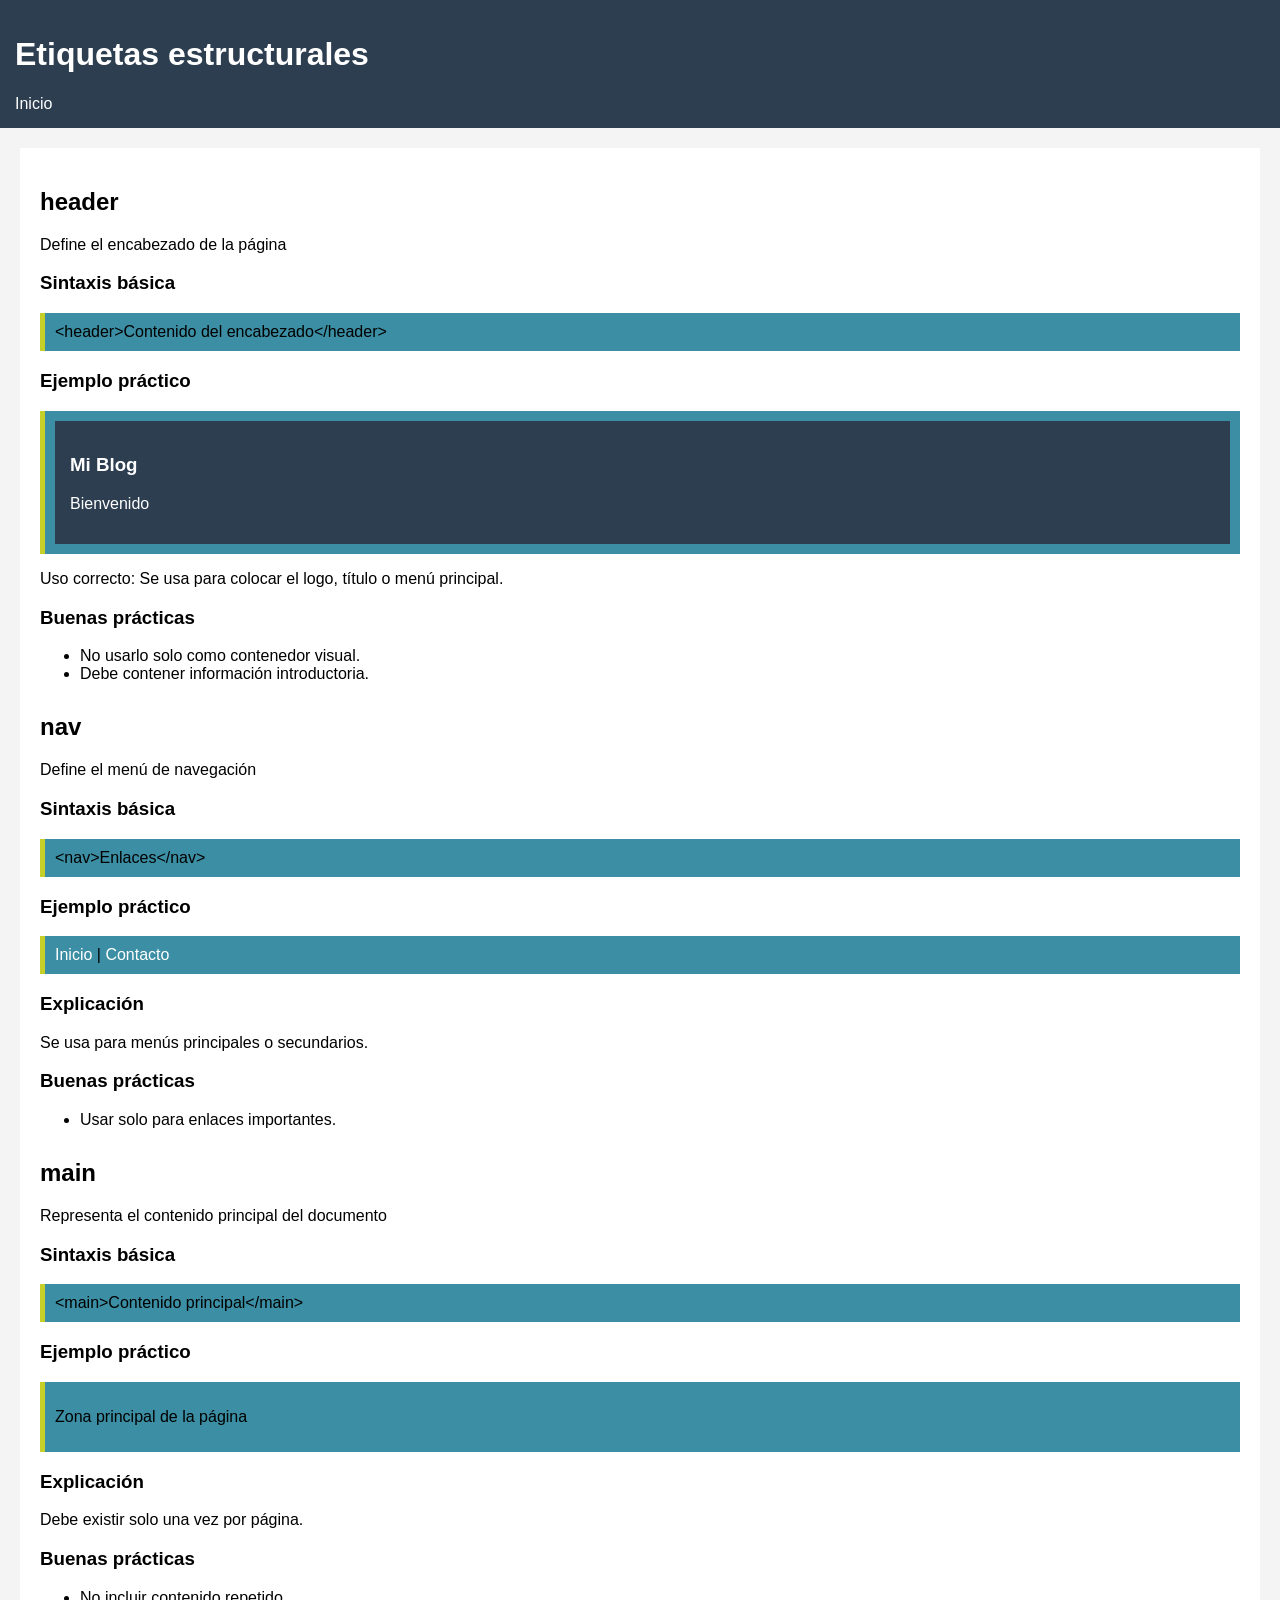
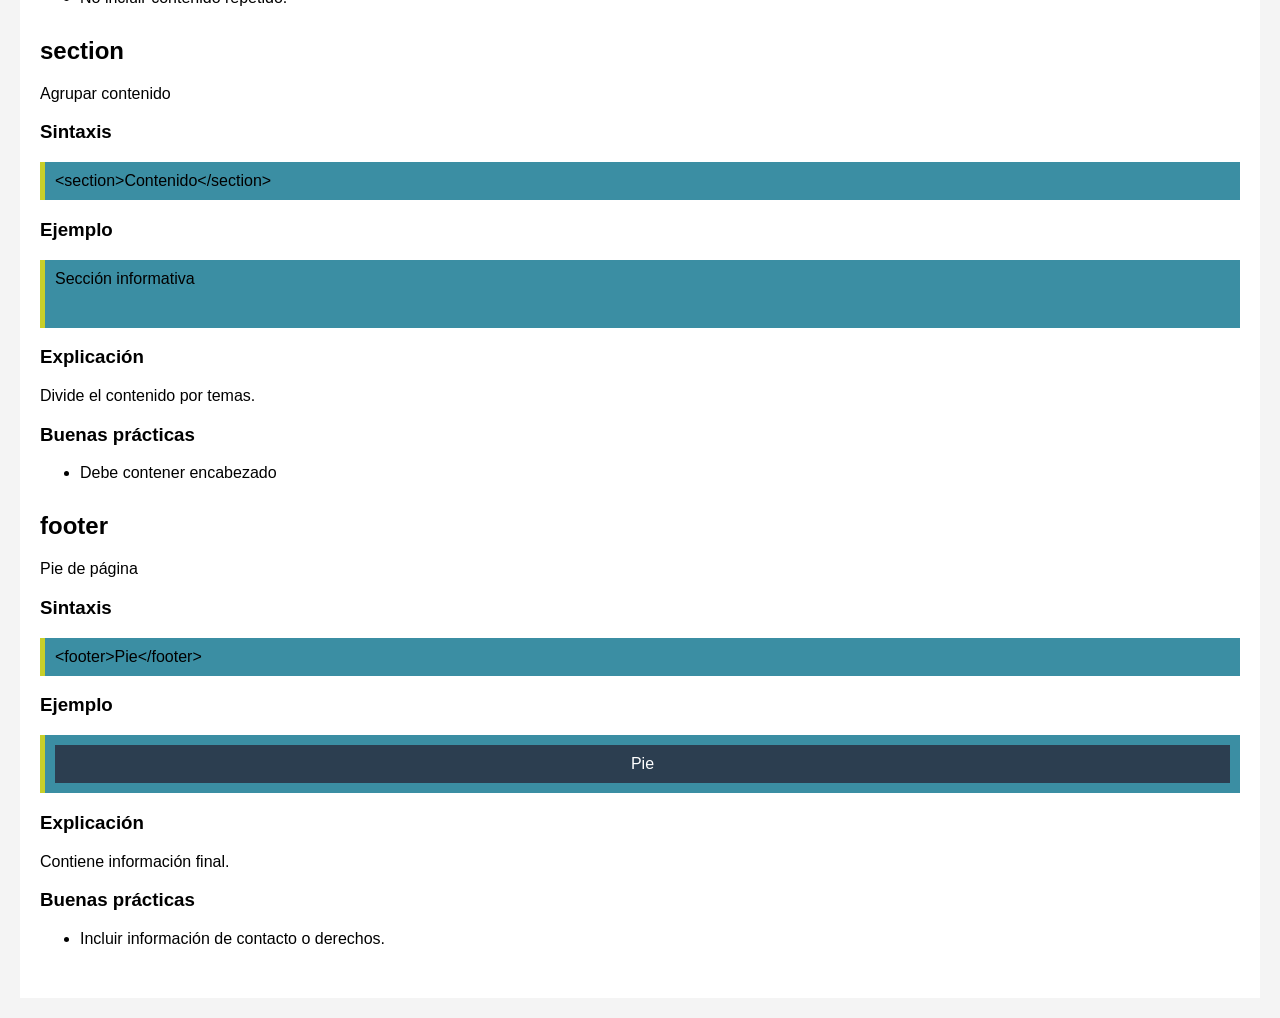
==== categorias/estructurales.html @ aba1b982 "New update" ====
<!DOCTYPE html>
<html lang="es">
<head>
<meta charset="UTF-8">
<title>Estructurales</title>
<link rel="stylesheet" href="../css/estilos.css">
</head>
<body>

<header>
<h1>Etiquetas estructurales</h1>

<nav>
<a href="../index.html">Inicio</a>
</header>

<main>

<section>

<h2>header</h2>

<p>Define el encabezado de la página</p>

<h3>Sintaxis básica</h3>
<div class="ejemplo">
&lt;header&gt;Contenido del encabezado&lt;/header&gt;
</div>

<h3>Ejemplo práctico</h3>
<div class="ejemplo">
<header>
<h3>Mi Blog</h3>

<p>Bienvenido</p>
</header>
</div>

<p>Uso correcto: Se usa para colocar el logo, título o menú principal.</p>

<h3>Buenas prácticas</h3>
<ul>
<li>No usarlo solo como contenedor visual.</li>
<li>Debe contener información introductoria.</li>
</ul>

</section>

<section>

<h2>nav</h2>

<p>Define el menú de navegación</p>

<h3>Sintaxis básica</h3>
<div class="ejemplo">
&lt;nav&gt;Enlaces&lt;/nav&gt;
</div>

<h3>Ejemplo práctico</h3>
<div class="ejemplo">

<nav>
<a href="#">Inicio</a> |
<a href="#">Contacto</a>
</nav>
</div>

<h3>Explicación</h3>
<p>Se usa para menús principales o secundarios.</p>

<h3>Buenas prácticas</h3>
<ul>
<li>Usar solo para enlaces importantes.</li>
</ul>

</section>

<section>

<h2>main</h2>

<p>Representa el contenido principal del documento</p>

<h3>Sintaxis básica</h3>
<div class="ejemplo">
&lt;main&gt;Contenido principal&lt;/main&gt;
</div>

<h3>Ejemplo práctico</h3>
<div class="ejemplo">
<p>Zona principal de la página</p>
</div>

<h3>Explicación</h3>
<p>Debe existir solo una vez por página.</p>

<h3>Buenas prácticas</h3>
<ul>
<li>No incluir contenido repetido.</li>
</ul>

</section>

<section>

<h2>section</h2>

<p>Agrupar contenido</p>

<h3>Sintaxis</h3>
<div class="ejemplo">
&lt;section&gt;Contenido&lt;/section&gt;
</div>

<h3>Ejemplo</h3>
<div class="ejemplo">
<section>Sección informativa</section>
</div>

<h3>Explicación</h3>
<p>Divide el contenido por temas.</p>

<h3>Buenas prácticas</h3>
<ul>
<li>Debe contener encabezado</li>
</ul>

</section>

<section>

<h2>footer</h2>

<p>Pie de página</p>

<h3>Sintaxis</h3>
<div class="ejemplo">
&lt;footer&gt;Pie&lt;/footer&gt;
</div>

<h3>Ejemplo</h3>
<div class="ejemplo">
<footer>Pie</footer>
</div>

<h3>Explicación</h3>
<p>Contiene información final.</p>

<h3>Buenas prácticas</h3>
<ul>
<li>Incluir información de contacto o derechos.</li>
</ul>

</section>

</main>
</body>
</html>
---- css/estilos.css ----
body {
    font-family: Arial;
    margin: 0;
    background-color: #f4f4f4;
}

header {
    background-color: #2c3e50;
    color: white;
    padding: 15px;
}

nav ul {
    list-style: none;
    padding: 0;
}

nav ul li {
    display: inline;
    margin-right: 15px;
}

nav a {
    color: white;
    text-decoration: none;
}

main {
    padding: 20px;
    background-color: white;
    margin: 20px;
}

section {
    margin-bottom: 30px;
}

.ejemplo {
    background-color: #3b8ea3;
    padding: 10px;
    border-left: 5px solid #c7cf29;
}

footer {
    background-color: #2c3e50;
    color: white;
    text-align: center;
    padding: 10px;
}
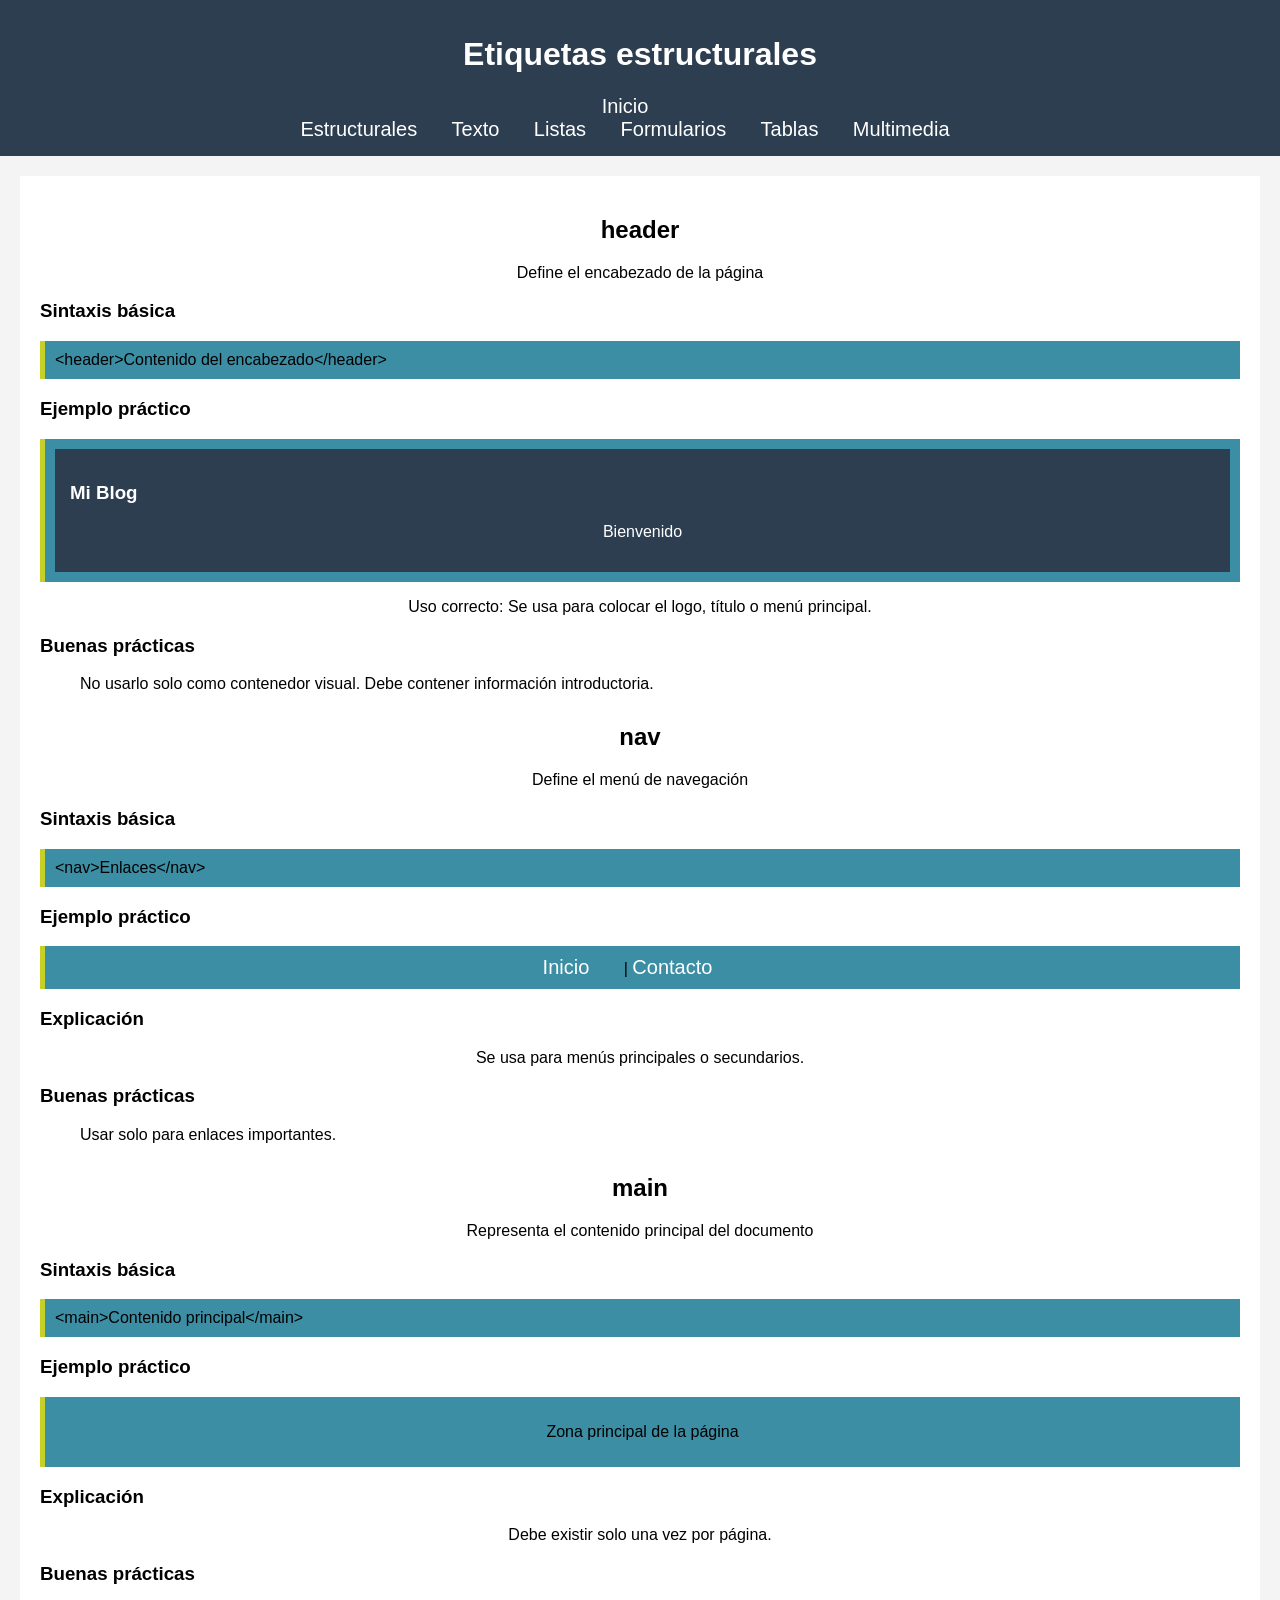
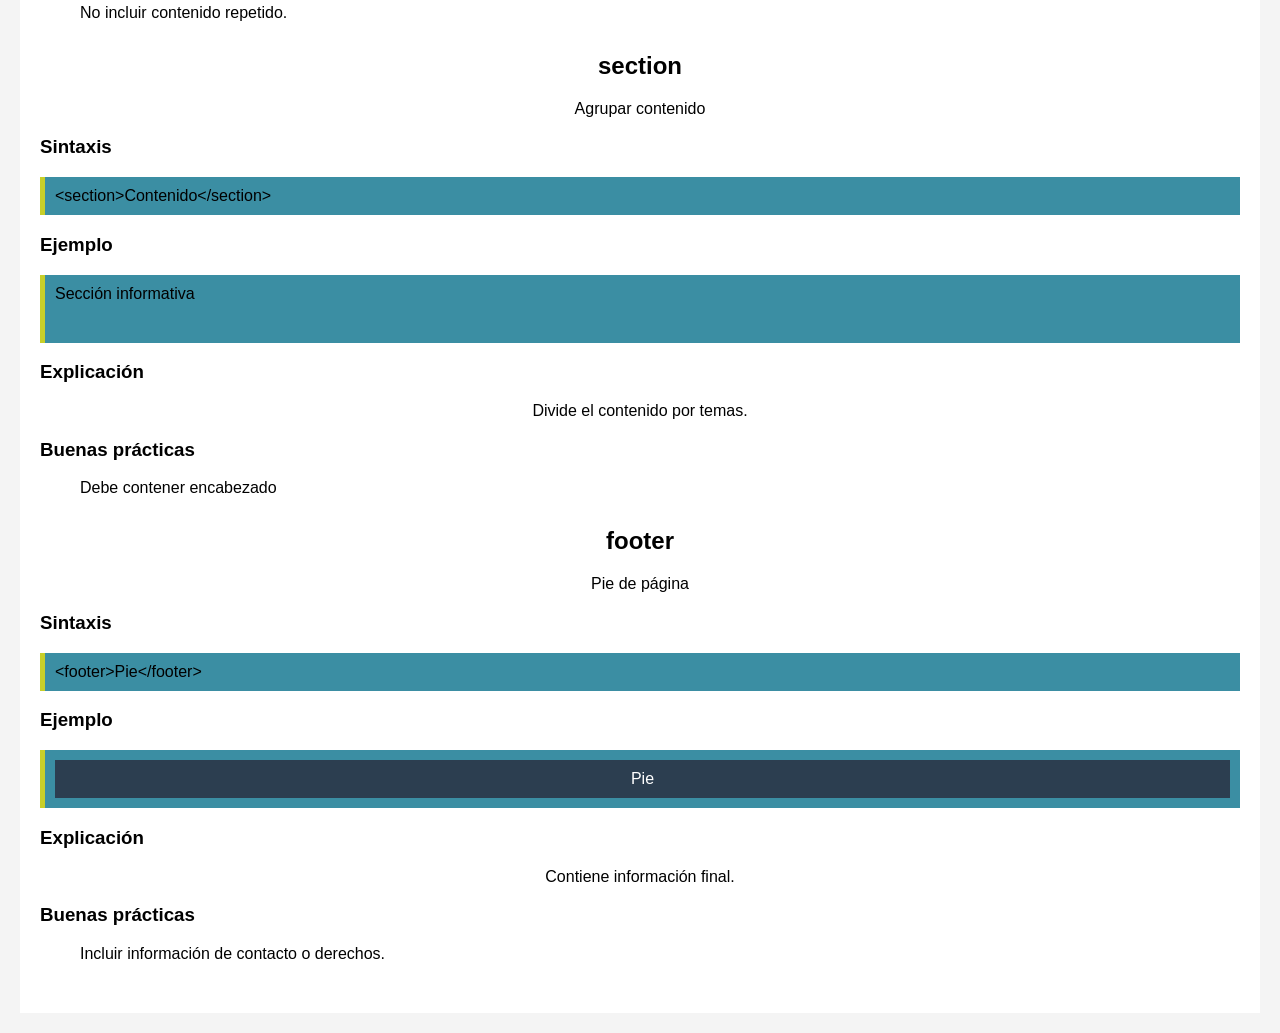
==== commit 3ef5ce5a: "guardando cambios" ====
--- a/categorias/estructurales.html
+++ b/categorias/estructurales.html
@@ -8,10 +8,20 @@
 <body>
 
 <header>
-<h1>Etiquetas estructurales</h1>
+<h1 class="sdf">Etiquetas estructurales</h1>
 
 <nav>
 <a href="../index.html">Inicio</a>
+
+    <nav>
+        
+            <a href="index.html/categorias/estructurales.html">Estructurales</a>
+            <a href="index.html/categorias/texto.html">Texto</a>
+            <a href="categorias/listas.html">Listas</a>
+            <a href="categorias/formularios.html">Formularios</a>
+            <a href="categorias/tablas.html">Tablas</a>
+            <a href="categorias/multimedia.html">Multimedia</a>
+    <nav>
 </header>
 
 <main>
@@ -40,8 +50,8 @@
 
 <h3>Buenas prácticas</h3>
 <ul>
-<li>No usarlo solo como contenedor visual.</li>
-<li>Debe contener información introductoria.</li>
+No usarlo solo como contenedor visual.
+Debe contener información introductoria.
 </ul>
 
 </section>
@@ -71,7 +81,7 @@
 
 <h3>Buenas prácticas</h3>
 <ul>
-<li>Usar solo para enlaces importantes.</li>
+Usar solo para enlaces importantes.
 </ul>
 
 </section>
@@ -97,7 +107,7 @@
 
 <h3>Buenas prácticas</h3>
 <ul>
-<li>No incluir contenido repetido.</li>
+No incluir contenido repetido.
 </ul>
 
 </section>
@@ -123,7 +133,7 @@
 
 <h3>Buenas prácticas</h3>
 <ul>
-<li>Debe contener encabezado</li>
+Debe contener encabezado
 </ul>
 
 </section>
@@ -149,7 +159,7 @@
 
 <h3>Buenas prácticas</h3>
 <ul>
-<li>Incluir información de contacto o derechos.</li>
+Incluir información de contacto o derechos.
 </ul>
 
 </section>
--- a/css/estilos.css
+++ b/css/estilos.css
@@ -4,25 +4,49 @@
     background-color: #f4f4f4;
 }
 
+h1{
+    text-align: center;
+}
+
+h2{
+    text-align: center;
+}
+
+p{
+    text-align: center;
+}
+
+nav{
+    text-align: center;
+}
+
 header {
     background-color: #2c3e50;
     color: white;
     padding: 15px;
+    text-align: left;
 }
 
 nav ul {
     list-style: none;
     padding: 0;
 }
-
+/*separación de categorias*/
 nav ul li {
     display: inline;
-    margin-right: 15px;
+    margin-right: 30px;
 }
 
+/*separación de cada etiqueta por categoria*/
 nav a {
     color: white;
     text-decoration: none;
+    margin-right: 30px;
+}
+
+a{
+    font-size: 20px;
+    text-align: center;
 }
 
 main {
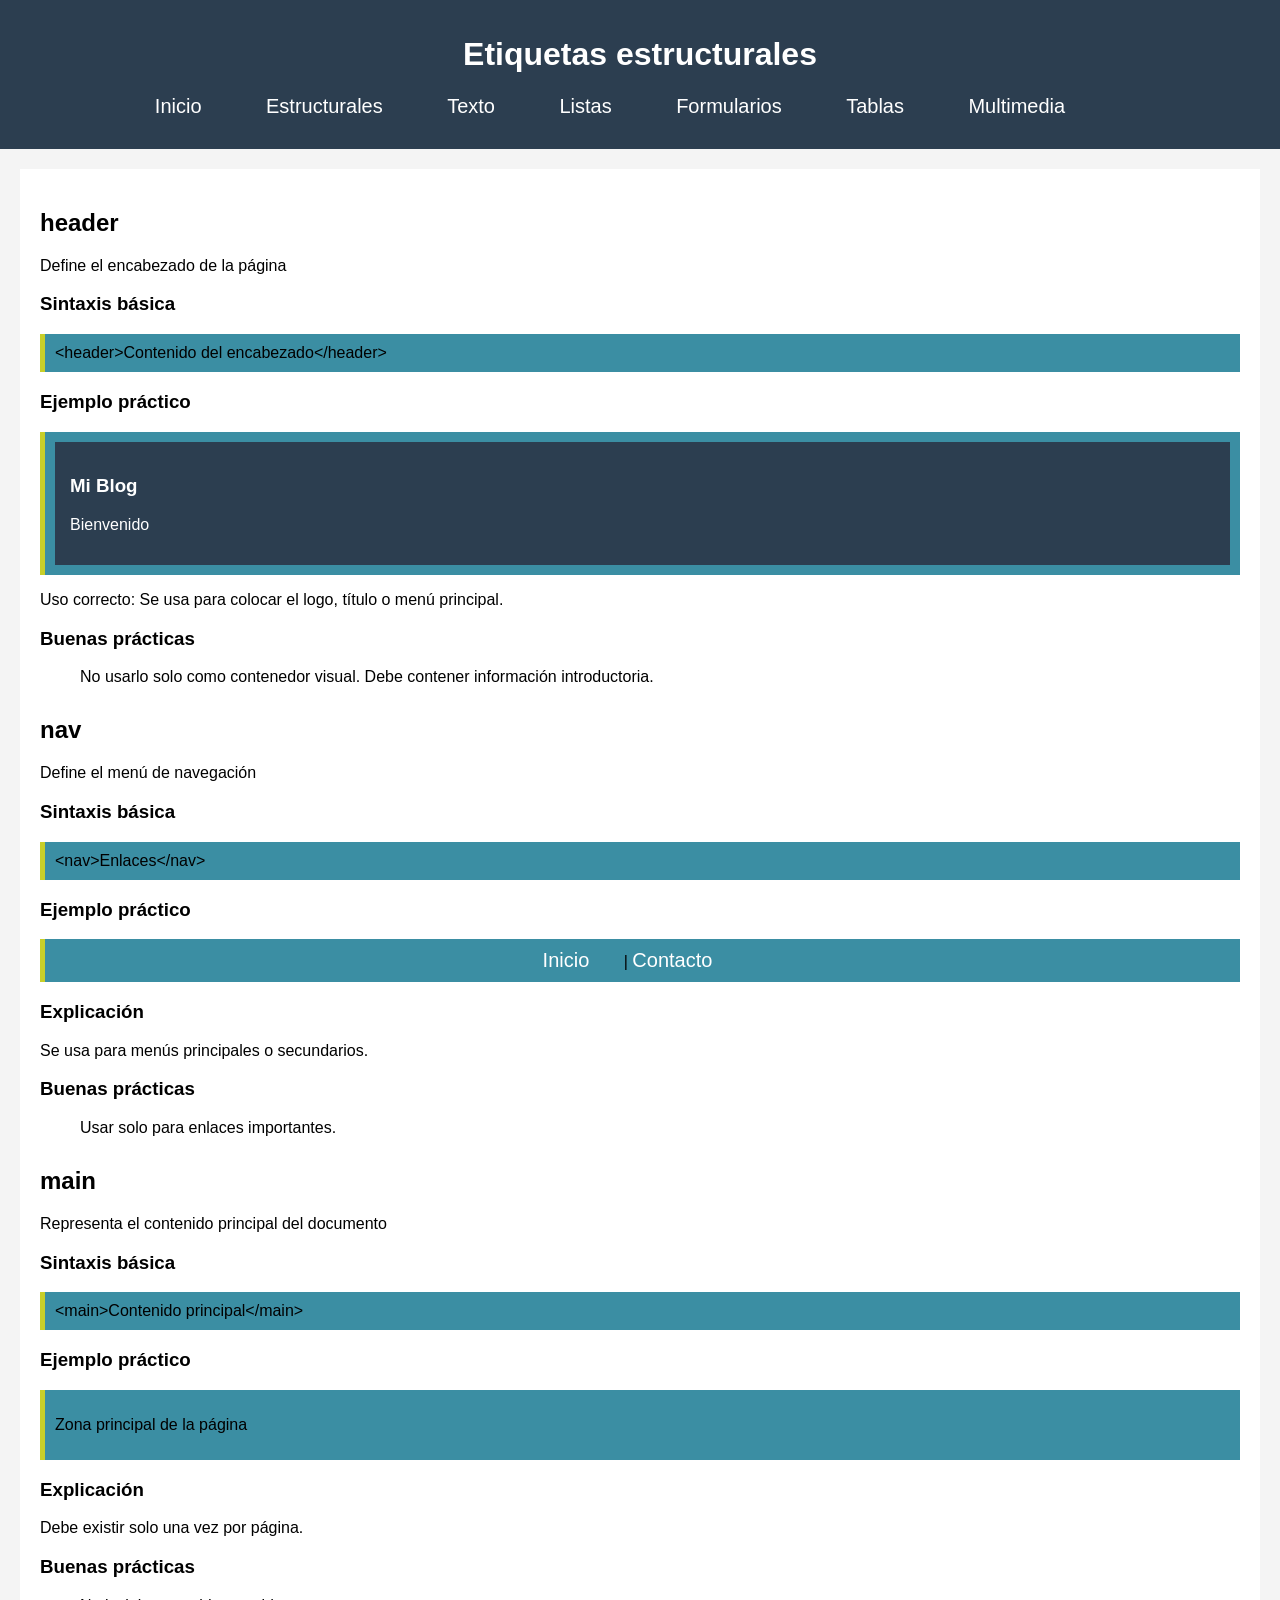
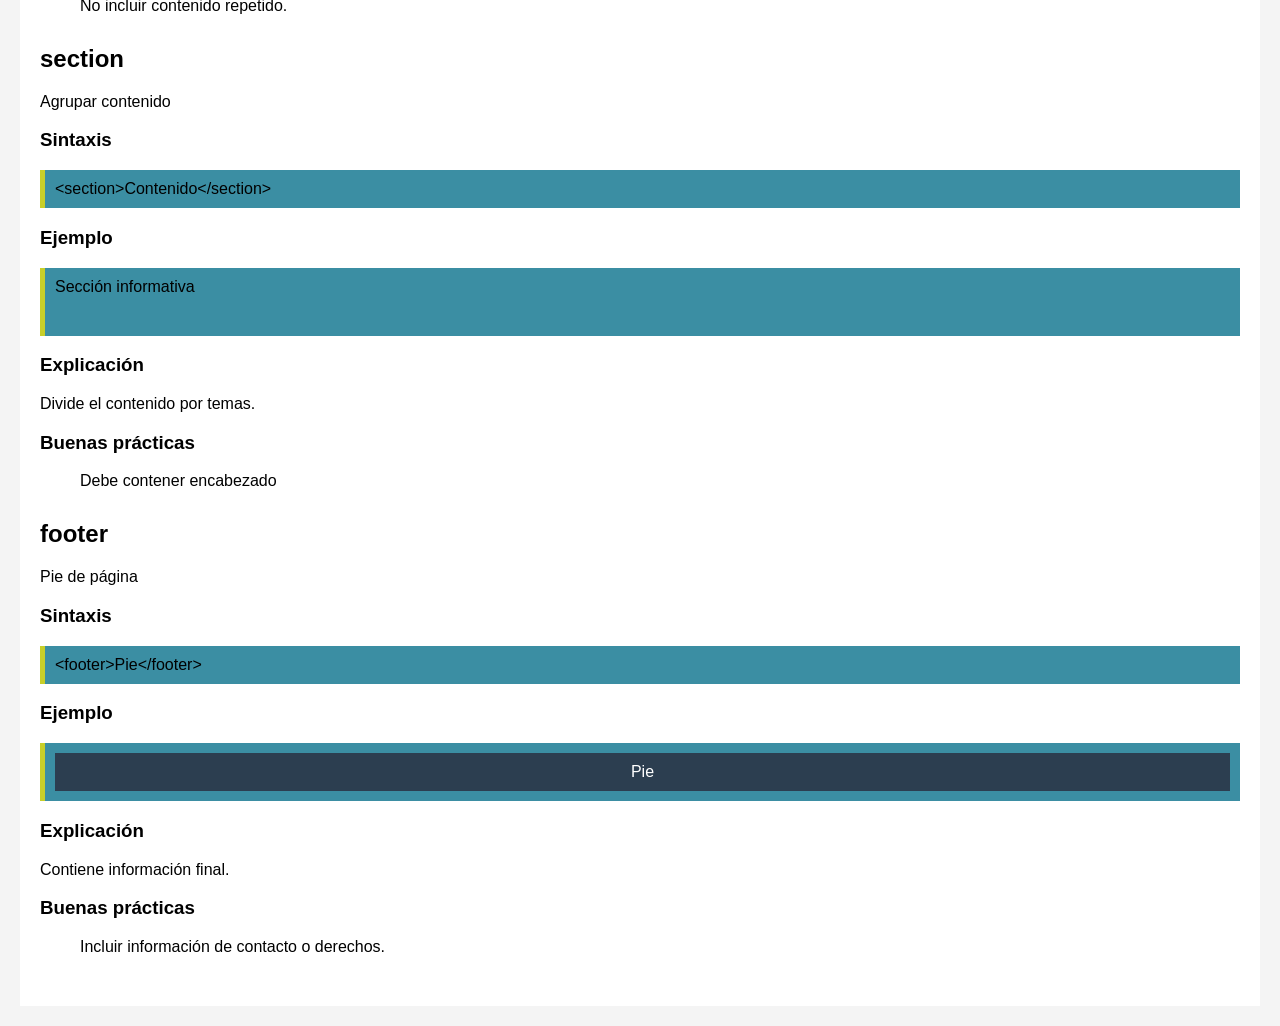
==== commit 76a36df0: "archivos actualizados" ====
--- a/categorias/estructurales.html
+++ b/categorias/estructurales.html
@@ -4,6 +4,7 @@
 <meta charset="UTF-8">
 <title>Estructurales</title>
 <link rel="stylesheet" href="../css/estilos.css">
+
 </head>
 <body>
 
@@ -11,17 +12,22 @@
 <h1 class="sdf">Etiquetas estructurales</h1>
 
 <nav>
-<a href="../index.html">Inicio</a>
 
-    <nav>
-        
-            <a href="index.html/categorias/estructurales.html">Estructurales</a>
-            <a href="index.html/categorias/texto.html">Texto</a>
-            <a href="categorias/listas.html">Listas</a>
-            <a href="categorias/formularios.html">Formularios</a>
-            <a href="categorias/tablas.html">Tablas</a>
-            <a href="categorias/multimedia.html">Multimedia</a>
-    <nav>
+<ul>
+
+<li><a href="../index.html">Inicio</a></li>
+
+<li><a href="estructurales.html">Estructurales</a></li>
+<li><a href="texto.html">Texto</a></li>
+<li><a href="listas.html">Listas</a></li>
+<li><a href="formularios.html">Formularios</a></li>
+<li><a href="tablas.html">Tablas</a></li>
+<li><a href="multimedia.html">Multimedia</a></li>
+
+</ul>
+
+</nav>
+
 </header>
 
 <main>
--- a/css/estilos.css
+++ b/css/estilos.css
@@ -1,25 +1,21 @@
+/* Estilos generales de toda la página */
 body {
     font-family: Arial;
     margin: 0;
     background-color: #f4f4f4;
 }
 
+/* Centra el título principal del blog */
 h1{
     text-align: center;
 }
 
-h2{
-    text-align: center;
-}
-
-p{
-    text-align: center;
-}
-
+/* centra menu de navegación*/
 nav{
     text-align: center;
 }
 
+/* Estilos del encabezado del blog */
 header {
     background-color: #2c3e50;
     color: white;
@@ -27,44 +23,51 @@
     text-align: left;
 }
 
+/* Quita los puntos de las listas del menú */
 nav ul {
     list-style: none;
     padding: 0;
 }
-/*separación de categorias*/
+
+/*separación entre cada categorias del menu*/
 nav ul li {
     display: inline;
     margin-right: 30px;
 }
 
-/*separación de cada etiqueta por categoria*/
+/* Estilo de los enlaces del menú */
 nav a {
     color: white;
     text-decoration: none;
     margin-right: 30px;
 }
 
+/* Tamaño de letra de los enlaces */
 a{
     font-size: 20px;
     text-align: center;
 }
 
+/* Estilo del contenido central de la página */
 main {
     padding: 20px;
     background-color: white;
     margin: 20px;
 }
 
+/* Separación entre cada sección del blog */
 section {
     margin-bottom: 30px;
 }
 
+/* Caja donde se muestran los ejemplos de código */
 .ejemplo {
     background-color: #3b8ea3;
     padding: 10px;
     border-left: 5px solid #c7cf29;
 }
 
+/* Estilos del footer o pie de página */
 footer {
     background-color: #2c3e50;
     color: white;
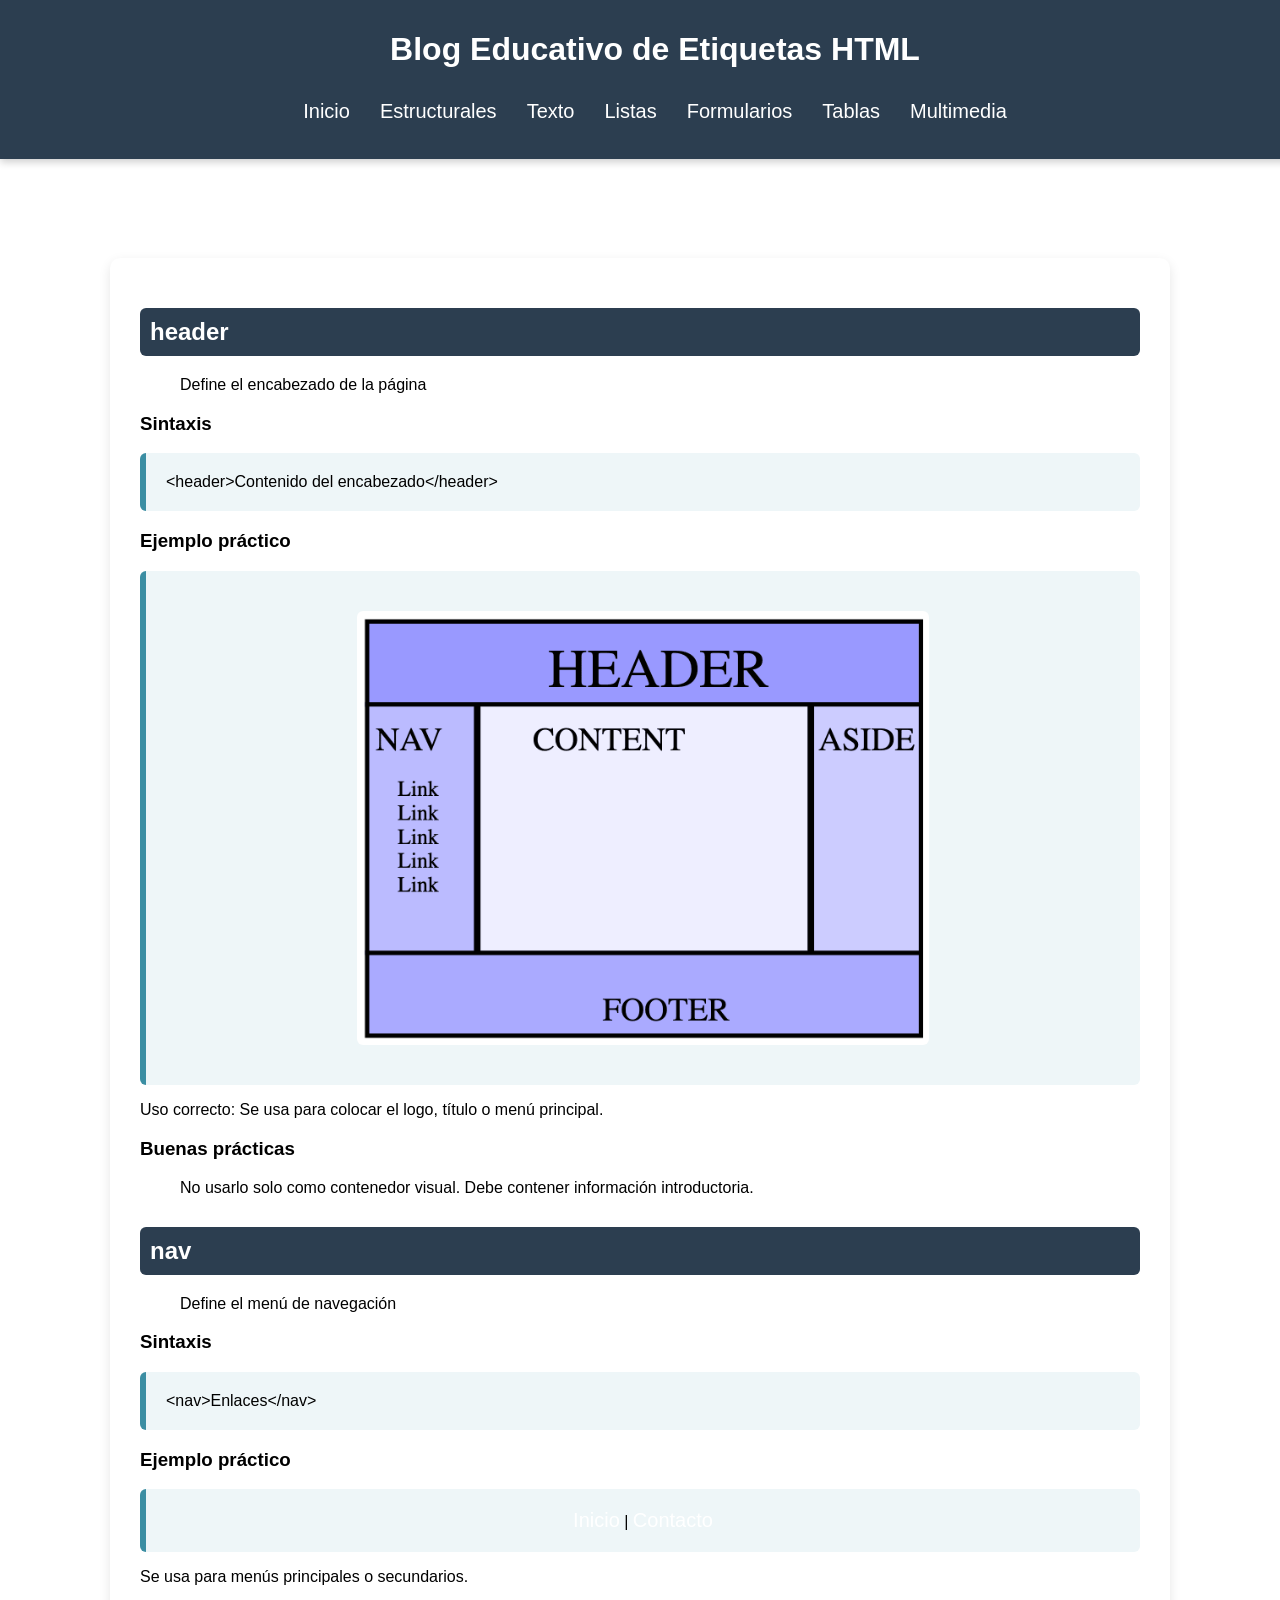
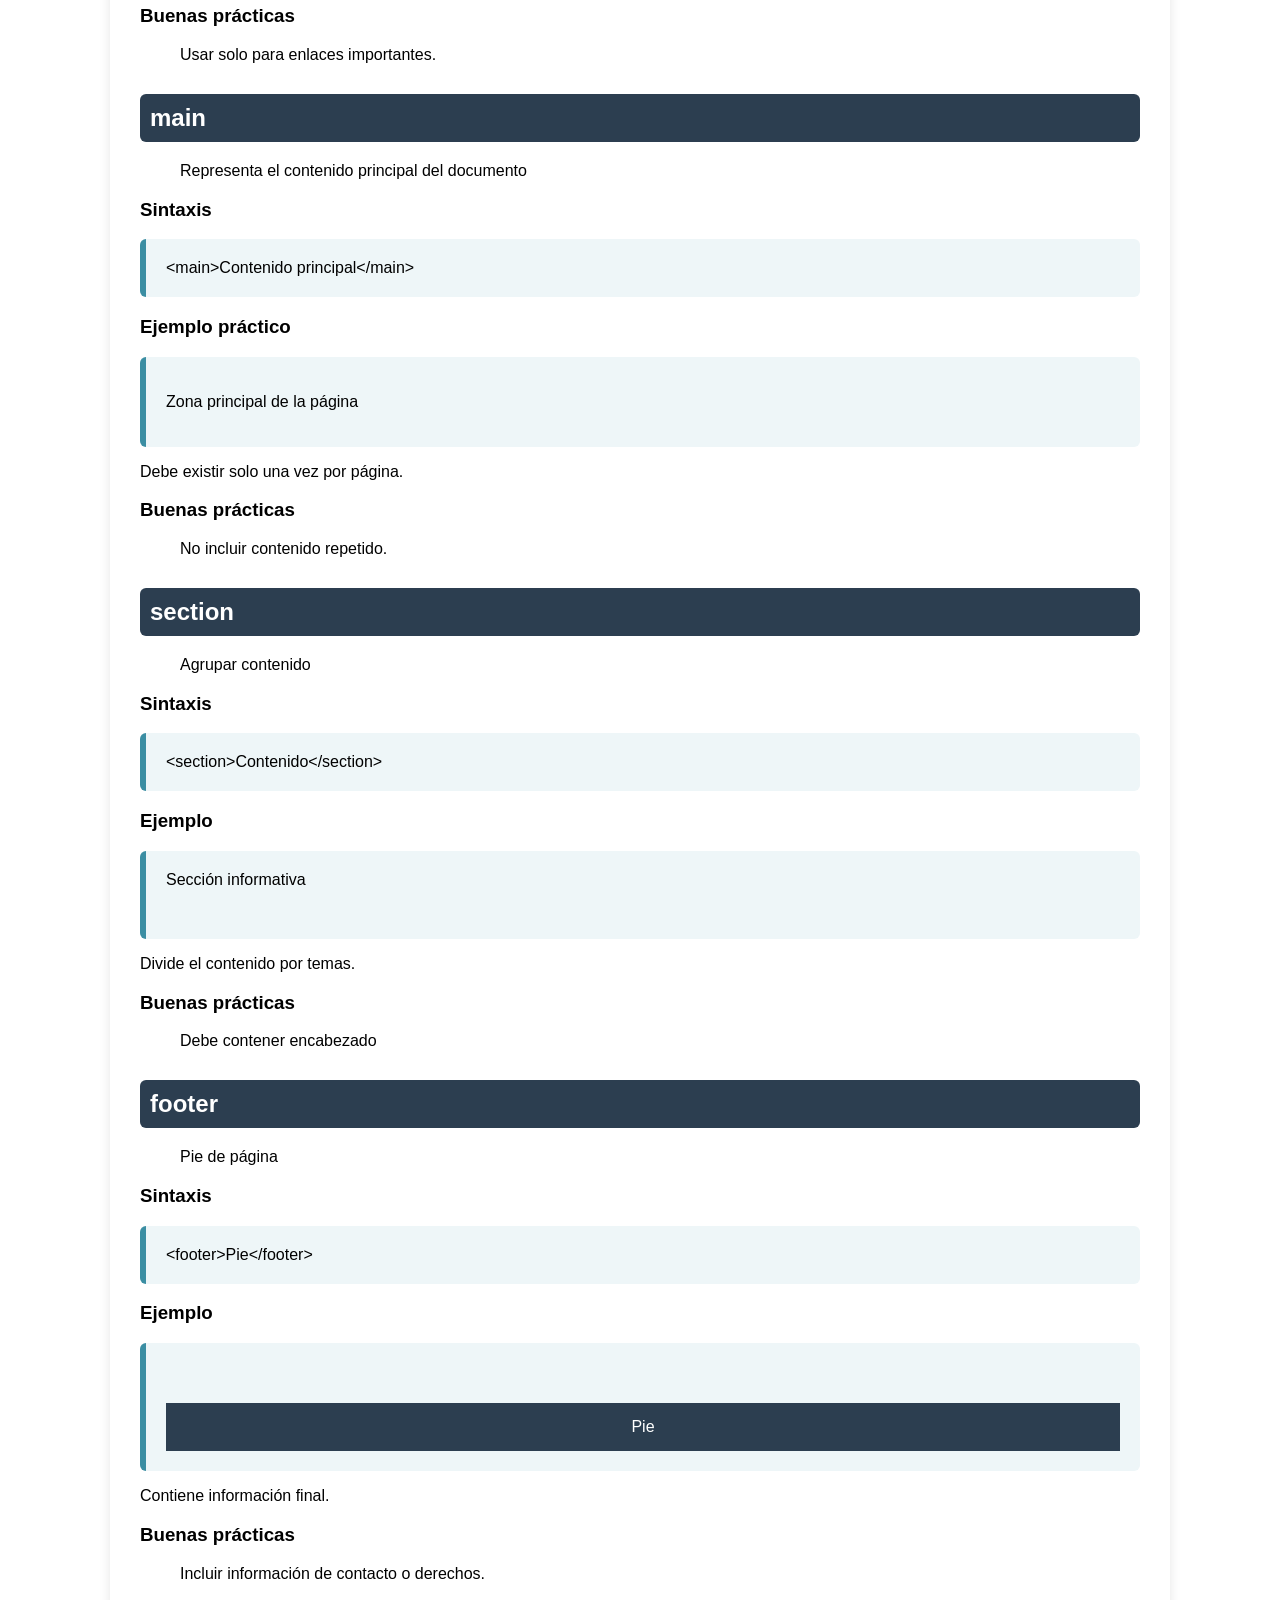
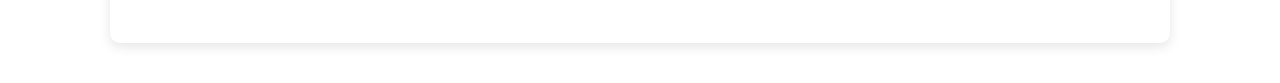
==== commit 8c517b23: "actualizo blog" ====
--- a/categorias/estructurales.html
+++ b/categorias/estructurales.html
@@ -8,15 +8,15 @@
 </head>
 <body>
 
-<header>
-<h1 class="sdf">Etiquetas estructurales</h1>
+<header class="navbar">
+<div class="logo">
+<h1>Blog Educativo de Etiquetas HTML</h1>
 
 <nav>
 
 <ul>
 
 <li><a href="../index.html">Inicio</a></li>
-
 <li><a href="estructurales.html">Estructurales</a></li>
 <li><a href="texto.html">Texto</a></li>
 <li><a href="listas.html">Listas</a></li>
@@ -36,28 +36,23 @@
 
 <h2>header</h2>
 
-<p>Define el encabezado de la página</p>
+<ul>Define el encabezado de la página</ul>
 
-<h3>Sintaxis básica</h3>
+<h3>Sintaxis</h3>
 <div class="ejemplo">
 &lt;header&gt;Contenido del encabezado&lt;/header&gt;
 </div>
 
 <h3>Ejemplo práctico</h3>
 <div class="ejemplo">
-<header>
-<h3>Mi Blog</h3>
-
-<p>Bienvenido</p>
-</header>
+<img src="/imagenes/header.png" alt="Ejemplo">
 </div>
 
 <p>Uso correcto: Se usa para colocar el logo, título o menú principal.</p>
 
 <h3>Buenas prácticas</h3>
 <ul>
-No usarlo solo como contenedor visual.
-Debe contener información introductoria.
+No usarlo solo como contenedor visual. Debe contener información introductoria.
 </ul>
 
 </section>
@@ -66,9 +61,9 @@
 
 <h2>nav</h2>
 
-<p>Define el menú de navegación</p>
+<ul>Define el menú de navegación</ul>
 
-<h3>Sintaxis básica</h3>
+<h3>Sintaxis</h3>
 <div class="ejemplo">
 &lt;nav&gt;Enlaces&lt;/nav&gt;
 </div>
@@ -82,7 +77,6 @@
 </nav>
 </div>
 
-<h3>Explicación</h3>
 <p>Se usa para menús principales o secundarios.</p>
 
 <h3>Buenas prácticas</h3>
@@ -96,9 +90,9 @@
 
 <h2>main</h2>
 
-<p>Representa el contenido principal del documento</p>
+<ul>Representa el contenido principal del documento</ul>
 
-<h3>Sintaxis básica</h3>
+<h3>Sintaxis</h3>
 <div class="ejemplo">
 &lt;main&gt;Contenido principal&lt;/main&gt;
 </div>
@@ -108,7 +102,6 @@
 <p>Zona principal de la página</p>
 </div>
 
-<h3>Explicación</h3>
 <p>Debe existir solo una vez por página.</p>
 
 <h3>Buenas prácticas</h3>
@@ -122,7 +115,7 @@
 
 <h2>section</h2>
 
-<p>Agrupar contenido</p>
+<ul>Agrupar contenido</ul>
 
 <h3>Sintaxis</h3>
 <div class="ejemplo">
@@ -134,7 +127,6 @@
 <section>Sección informativa</section>
 </div>
 
-<h3>Explicación</h3>
 <p>Divide el contenido por temas.</p>
 
 <h3>Buenas prácticas</h3>
@@ -148,7 +140,7 @@
 
 <h2>footer</h2>
 
-<p>Pie de página</p>
+<ul>Pie de página</ul>
 
 <h3>Sintaxis</h3>
 <div class="ejemplo">
@@ -160,7 +152,6 @@
 <footer>Pie</footer>
 </div>
 
-<h3>Explicación</h3>
 <p>Contiene información final.</p>
 
 <h3>Buenas prácticas</h3>
@@ -170,6 +161,8 @@
 
 </section>
 
+<script src="/js/ejemplo.js"></script>
+
 </main>
 </body>
 </html>
--- a/css/estilos.css
+++ b/css/estilos.css
@@ -1,8 +1,27 @@
-/* Estilos generales de toda la página */
-body {
+/* espacio para que el contenido no quede debajo del menú fijo */
+body{
     font-family: Arial;
-    margin: 0;
-    background-color: #f4f4f4;
+    padding-top: 150px;
+}
+
+
+/* ============================= */
+/* ENCABEZADO Y MENÚ */
+/* ============================= */
+
+/* Estilos del encabezado del blog */
+header{
+    position: fixed; /* deja la barra fija */
+    top: 0;
+    left: 0;
+    width: 100%;
+    background-color: #2c3e50;
+    color: white;
+    padding: 10px 15px;
+    z-index: 1000;
+
+    /* sombra para que se vea más moderno */
+    box-shadow: 0px 3px 8px rgba(0,0,0,0.2);
 }
 
 /* Centra el título principal del blog */
@@ -10,67 +29,127 @@
     text-align: center;
 }
 
-/* centra menu de navegación*/
+/* centra menú */
 nav{
     text-align: center;
 }
 
-/* Estilos del encabezado del blog */
-header {
-    background-color: #2c3e50;
-    color: white;
-    padding: 15px;
-    text-align: left;
+/* Quita los puntos de las listas del menú */
+nav ul{
+    list-style: none;
+    padding: 0;
+
+    /* organiza el menú en línea */
+    display: flex;
+    justify-content: center;
+    flex-wrap: wrap;
 }
 
-/* Quita los puntos de las listas del menú */
-nav ul {
-    list-style: none;
-    padding: 0;
+/* separación entre cada categoría */
+nav ul li{
+    margin: 10px 15px;
 }
 
-/*separación entre cada categorias del menu*/
-nav ul li {
-    display: inline;
-    margin-right: 30px;
+/* enlaces del menú */
+nav a{
+    color: white;
+    text-decoration: none;
+    font-size: 20px;
+
+    /* animación suave */
+    transition: 0.3s;
 }
 
-/* Estilo de los enlaces del menú */
-nav a {
-    color: white;
-    text-decoration: none;
-    margin-right: 30px;
+/* efecto cuando pasas el mouse */
+nav a:hover{
+    color: #FFD700;
 }
 
-/* Tamaño de letra de los enlaces */
-a{
-    font-size: 20px;
-    text-align: center;
+
+/* ============================= */
+/* CONTENIDO PRINCIPAL */
+/* ============================= */
+
+/* caja del contenido central */
+main{
+    padding: 30px;
+    background-color: white;
+
+    margin: 100px auto 40px auto;
+    width: 80%;
+    max-width: 1000px;
+
+    border-radius: 10px;
+
+    /* sombra moderna */
+    box-shadow: 0px 4px 12px rgba(0,0,0,0.1);
 }
 
-/* Estilo del contenido central de la página */
-main {
-    padding: 20px;
-    background-color: white;
-    margin: 20px;
-}
-
-/* Separación entre cada sección del blog */
-section {
+/* separación entre secciones */
+section{
     margin-bottom: 30px;
 }
 
-/* Caja donde se muestran los ejemplos de código */
-.ejemplo {
-    background-color: #3b8ea3;
+
+/* ============================= */
+/* TITULOS */
+/* ============================= */
+
+h2{
+    background-color: #2c3e50;
+    color: white;
     padding: 10px;
-    border-left: 5px solid #c7cf29;
+    border-radius: 6px;
 }
 
-/* Estilos del footer o pie de página */
-footer {
+
+/* ============================= */
+/* CAJAS DE EJEMPLO */
+/* ============================= */
+
+.ejemplo{
+    background-color: #eef6f8;
+    padding: 20px;
+
+    border-left: 6px solid #3b8ea3;
+
+    border-radius: 6px;
+    margin-top: 15px;
+}
+
+
+/* ============================= */
+/* IMÁGENES */
+/* ============================= */
+
+img{
+    max-width: 60%;
+    height: auto;
+    display: block;
+    margin: 20px auto;
+    border-radius: 6px;
+}
+
+
+/* ============================= */
+/* ENLACE ACTIVO DEL MENÚ */
+/* ============================= */
+
+.activo{
+    color: #FFD700;
+    font-weight: bold;
+    border-bottom: 2px solid #FFD700;
+}
+
+
+/* ============================= */
+/* FOOTER */
+/* ============================= */
+
+footer{
     background-color: #2c3e50;
     color: white;
     text-align: center;
-    padding: 10px;
+    padding: 15px;
+    margin-top: 40px;
 }
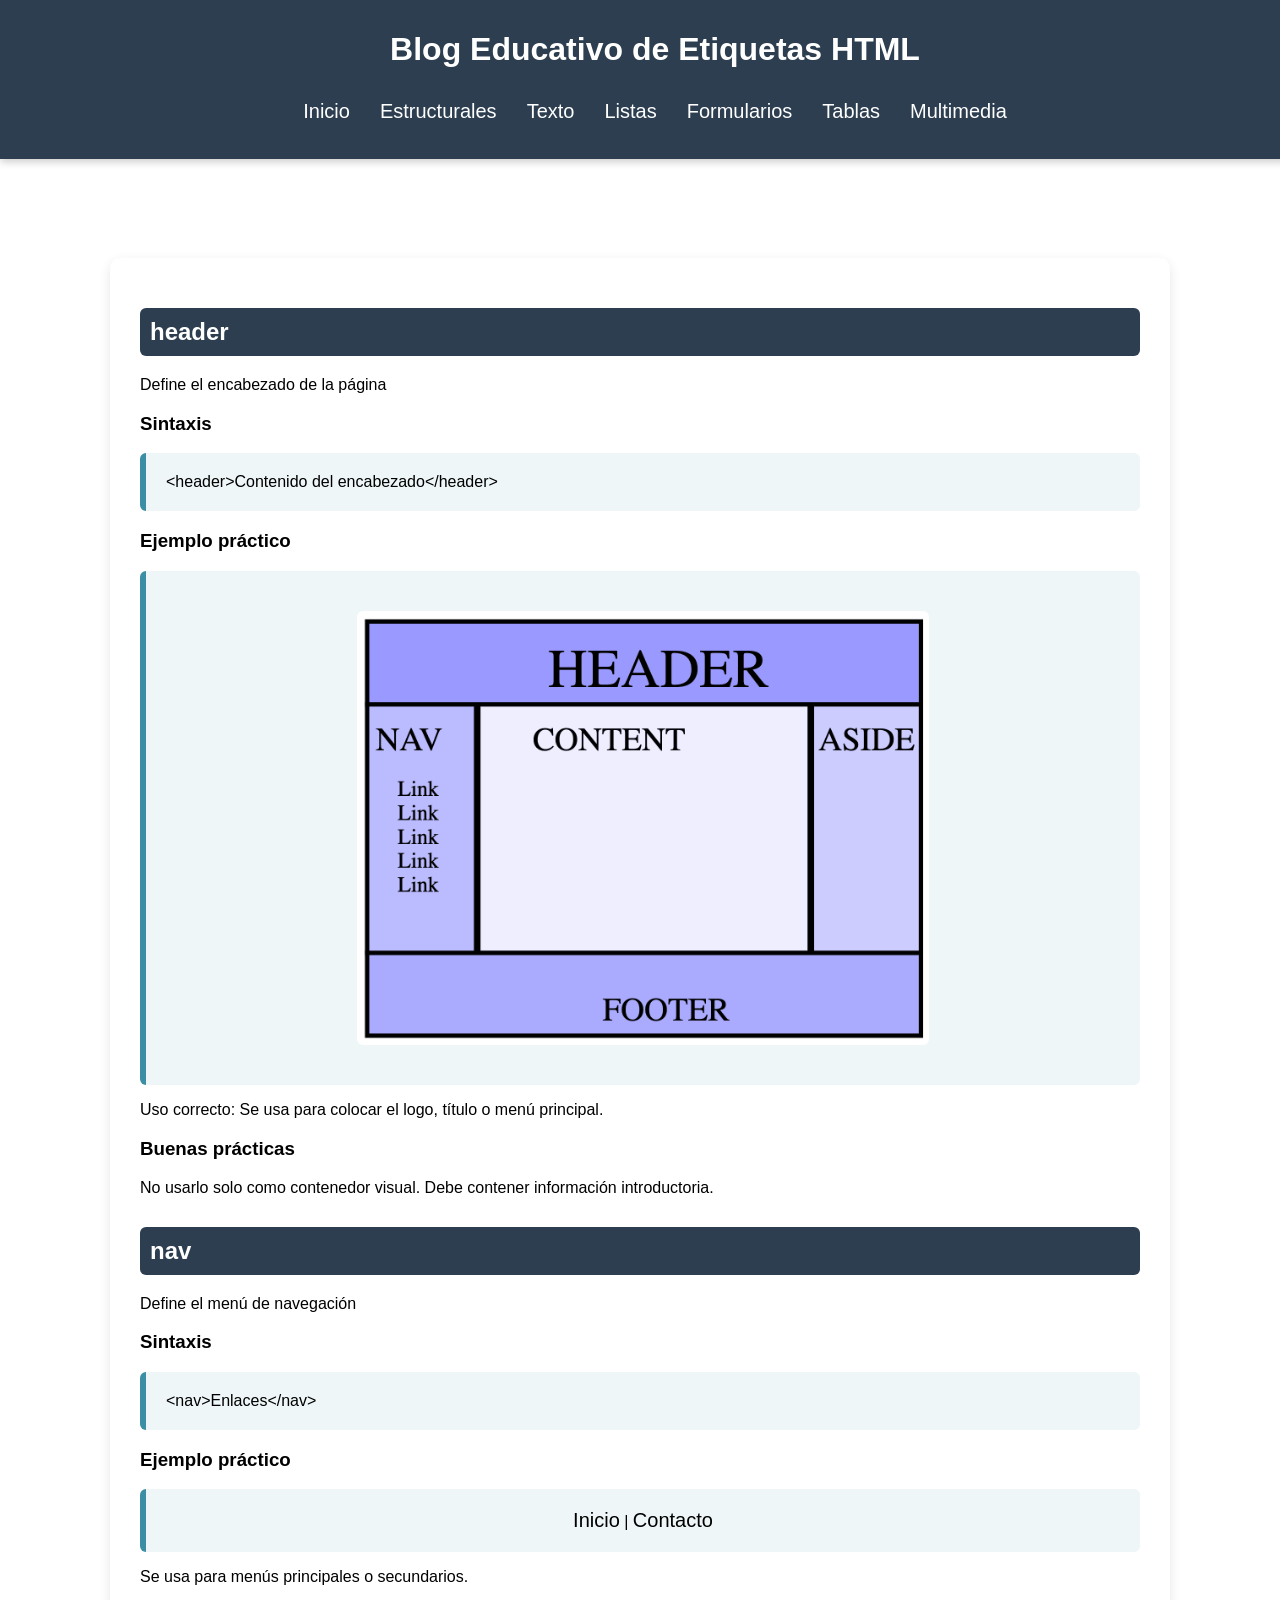
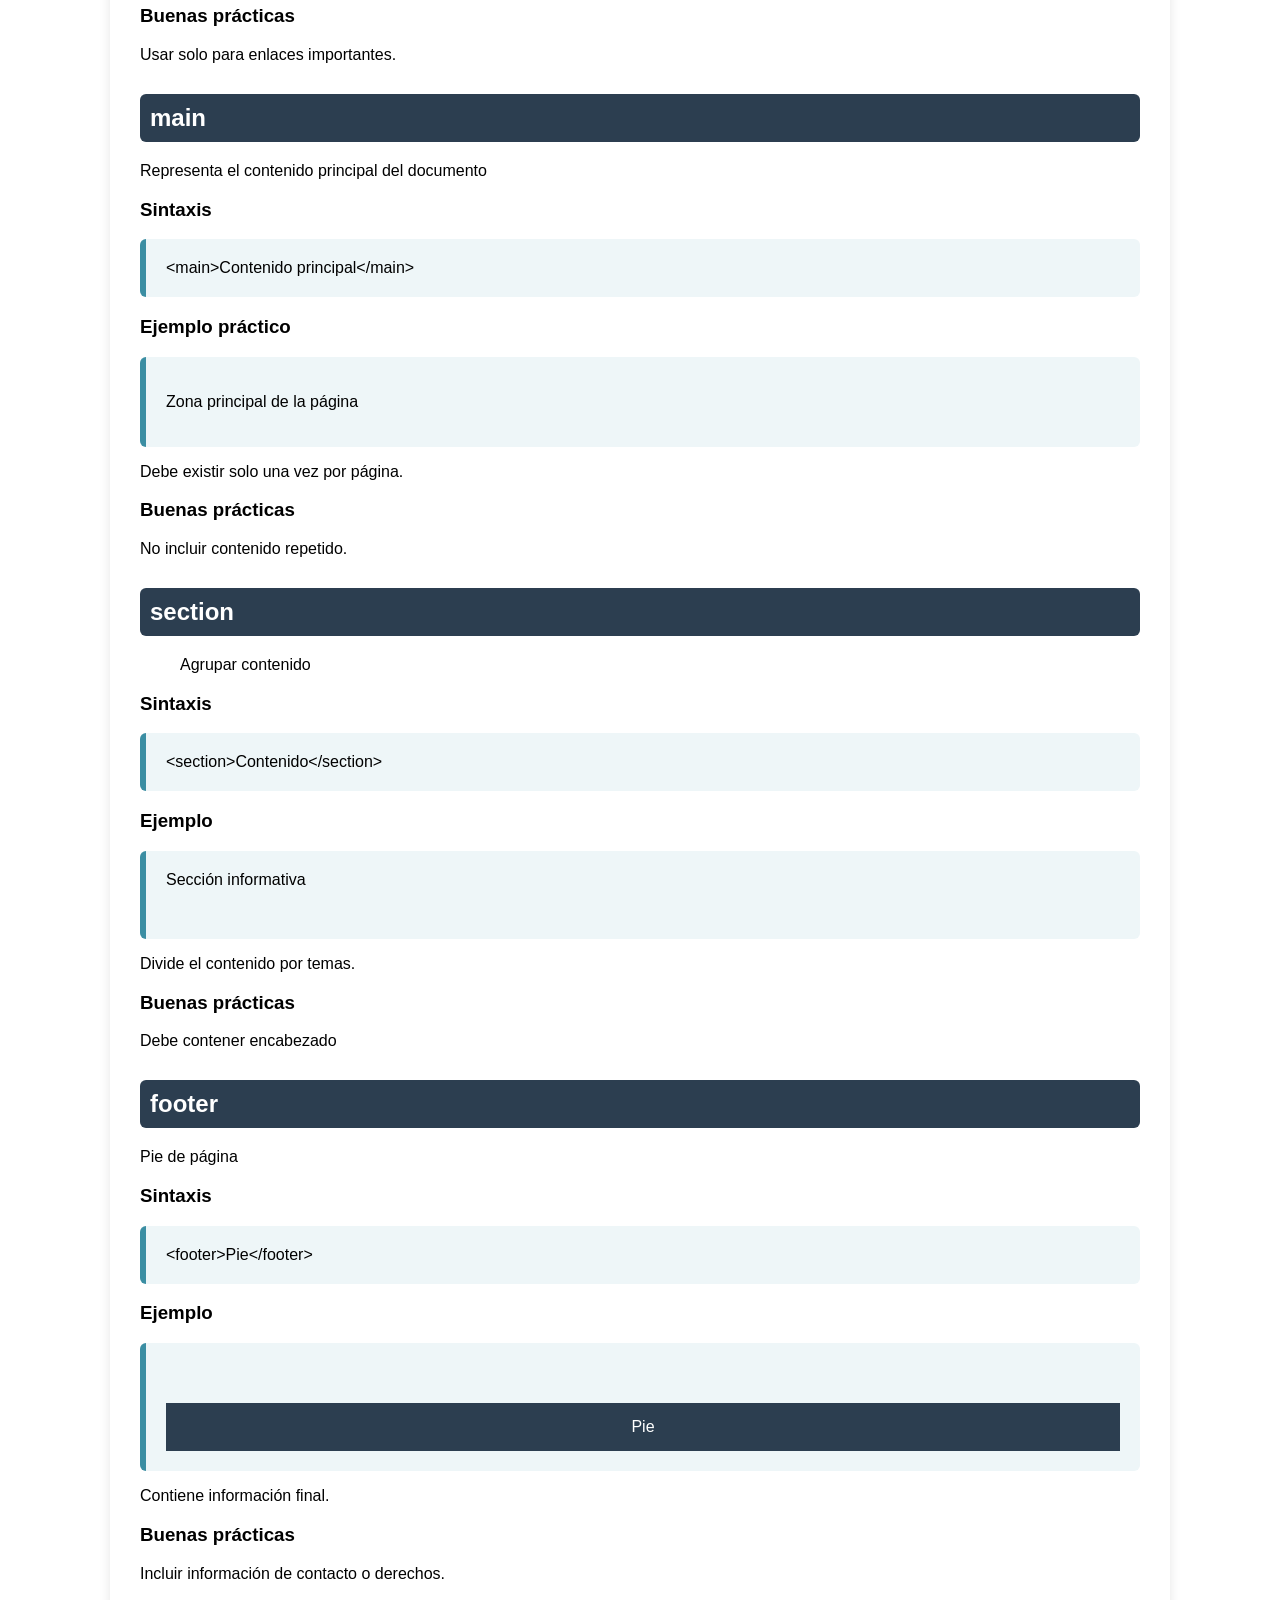
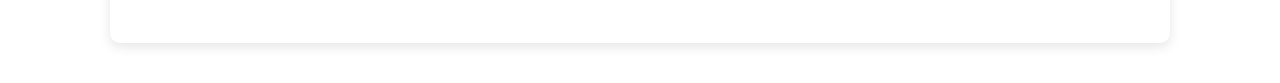
==== commit 3fb5383b: "modificación" ====
--- a/categorias/estructurales.html
+++ b/categorias/estructurales.html
@@ -36,7 +36,7 @@
 
 <h2>header</h2>
 
-<ul>Define el encabezado de la página</ul>
+<p>Define el encabezado de la página</p>
 
 <h3>Sintaxis</h3>
 <div class="ejemplo">
@@ -51,9 +51,9 @@
 <p>Uso correcto: Se usa para colocar el logo, título o menú principal.</p>
 
 <h3>Buenas prácticas</h3>
-<ul>
+<p>
 No usarlo solo como contenedor visual. Debe contener información introductoria.
-</ul>
+</p>
 
 </section>
 
@@ -61,7 +61,7 @@
 
 <h2>nav</h2>
 
-<ul>Define el menú de navegación</ul>
+<p>Define el menú de navegación</p>
 
 <h3>Sintaxis</h3>
 <div class="ejemplo">
@@ -71,7 +71,7 @@
 <h3>Ejemplo práctico</h3>
 <div class="ejemplo">
 
-<nav>
+<nav class="nav-ejemplo">
 <a href="#">Inicio</a> |
 <a href="#">Contacto</a>
 </nav>
@@ -80,9 +80,9 @@
 <p>Se usa para menús principales o secundarios.</p>
 
 <h3>Buenas prácticas</h3>
-<ul>
+<p>
 Usar solo para enlaces importantes.
-</ul>
+</p>
 
 </section>
 
@@ -90,7 +90,7 @@
 
 <h2>main</h2>
 
-<ul>Representa el contenido principal del documento</ul>
+<p>Representa el contenido principal del documento</p>
 
 <h3>Sintaxis</h3>
 <div class="ejemplo">
@@ -105,9 +105,9 @@
 <p>Debe existir solo una vez por página.</p>
 
 <h3>Buenas prácticas</h3>
-<ul>
+<p>
 No incluir contenido repetido.
-</ul>
+</p>
 
 </section>
 
@@ -130,9 +130,9 @@
 <p>Divide el contenido por temas.</p>
 
 <h3>Buenas prácticas</h3>
-<ul>
+<p>
 Debe contener encabezado
-</ul>
+</p>
 
 </section>
 
@@ -140,7 +140,7 @@
 
 <h2>footer</h2>
 
-<ul>Pie de página</ul>
+<p>Pie de página</p>
 
 <h3>Sintaxis</h3>
 <div class="ejemplo">
@@ -155,9 +155,9 @@
 <p>Contiene información final.</p>
 
 <h3>Buenas prácticas</h3>
-<ul>
+<p>
 Incluir información de contacto o derechos.
-</ul>
+</p>
 
 </section>
 
--- a/css/estilos.css
+++ b/css/estilos.css
@@ -152,4 +152,8 @@
     text-align: center;
     padding: 15px;
     margin-top: 40px;
+}
+
+.nav-ejemplo a{
+    color: black;
 }
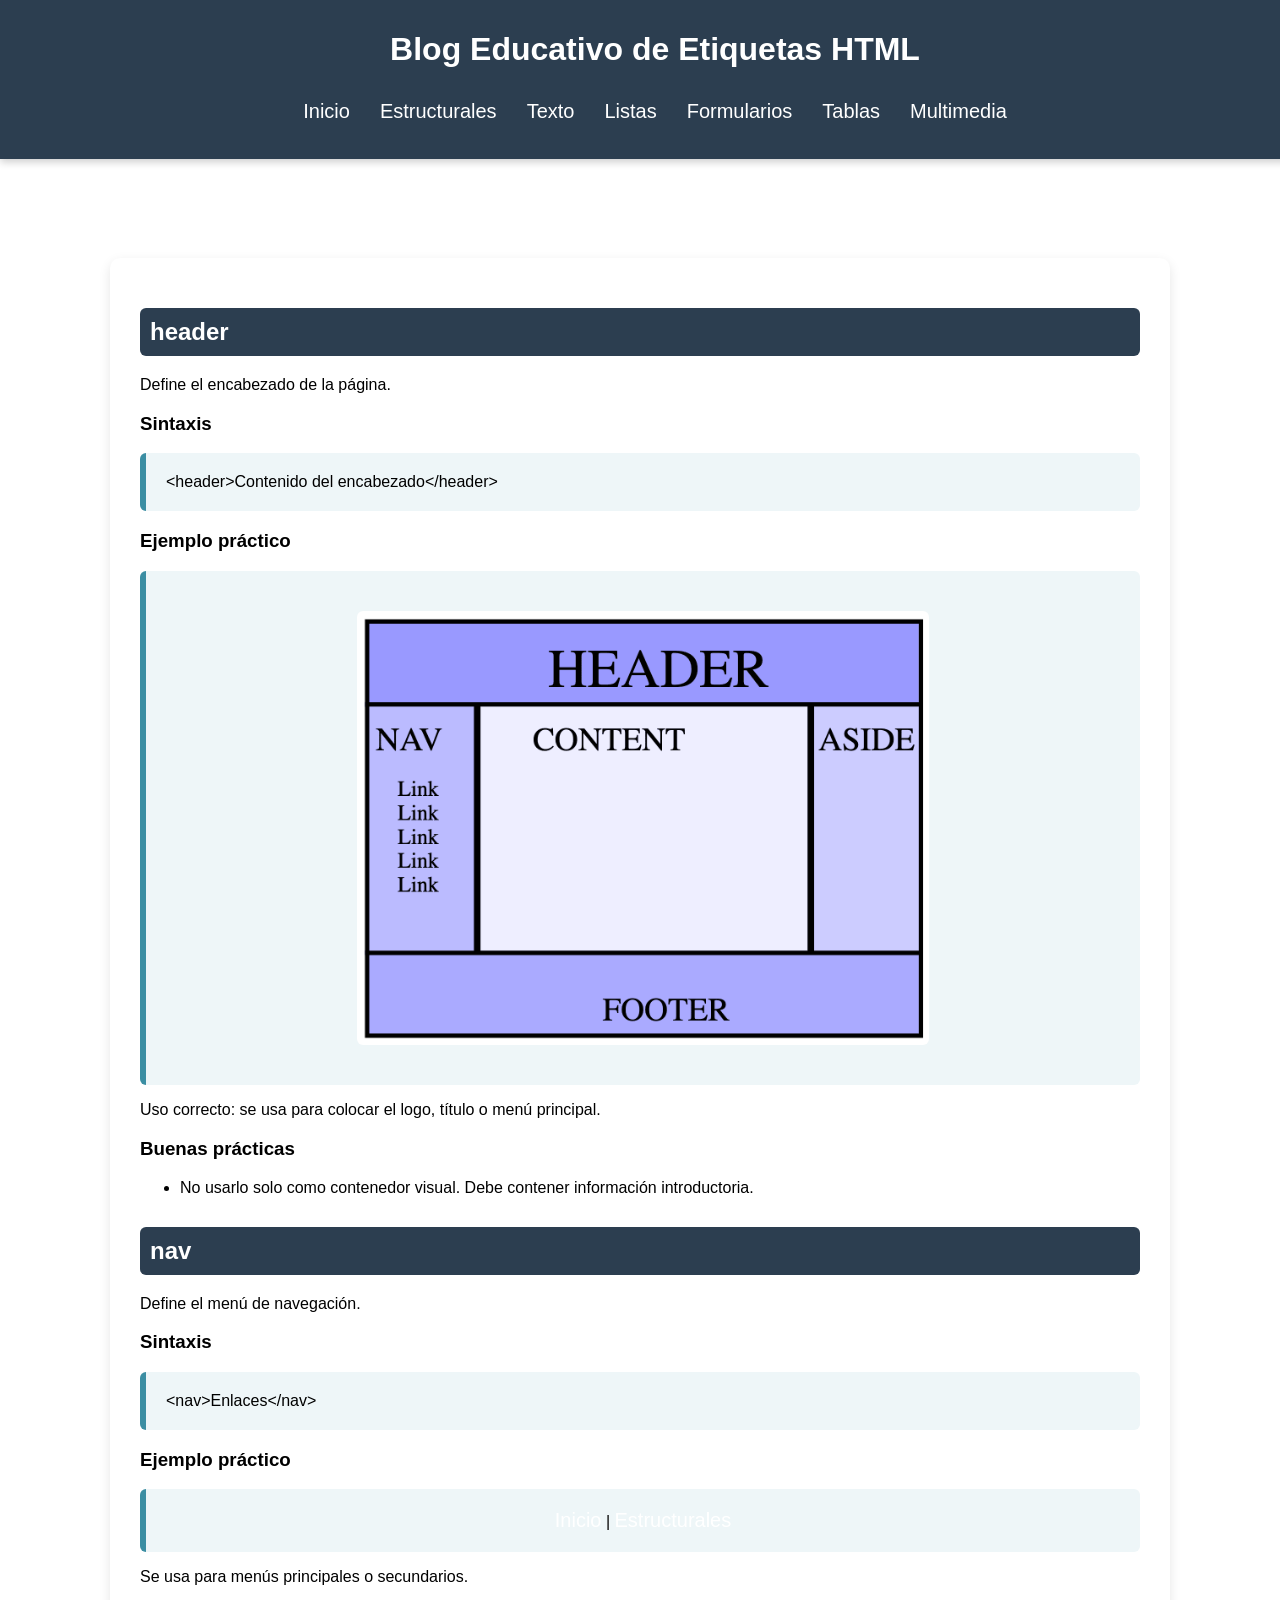
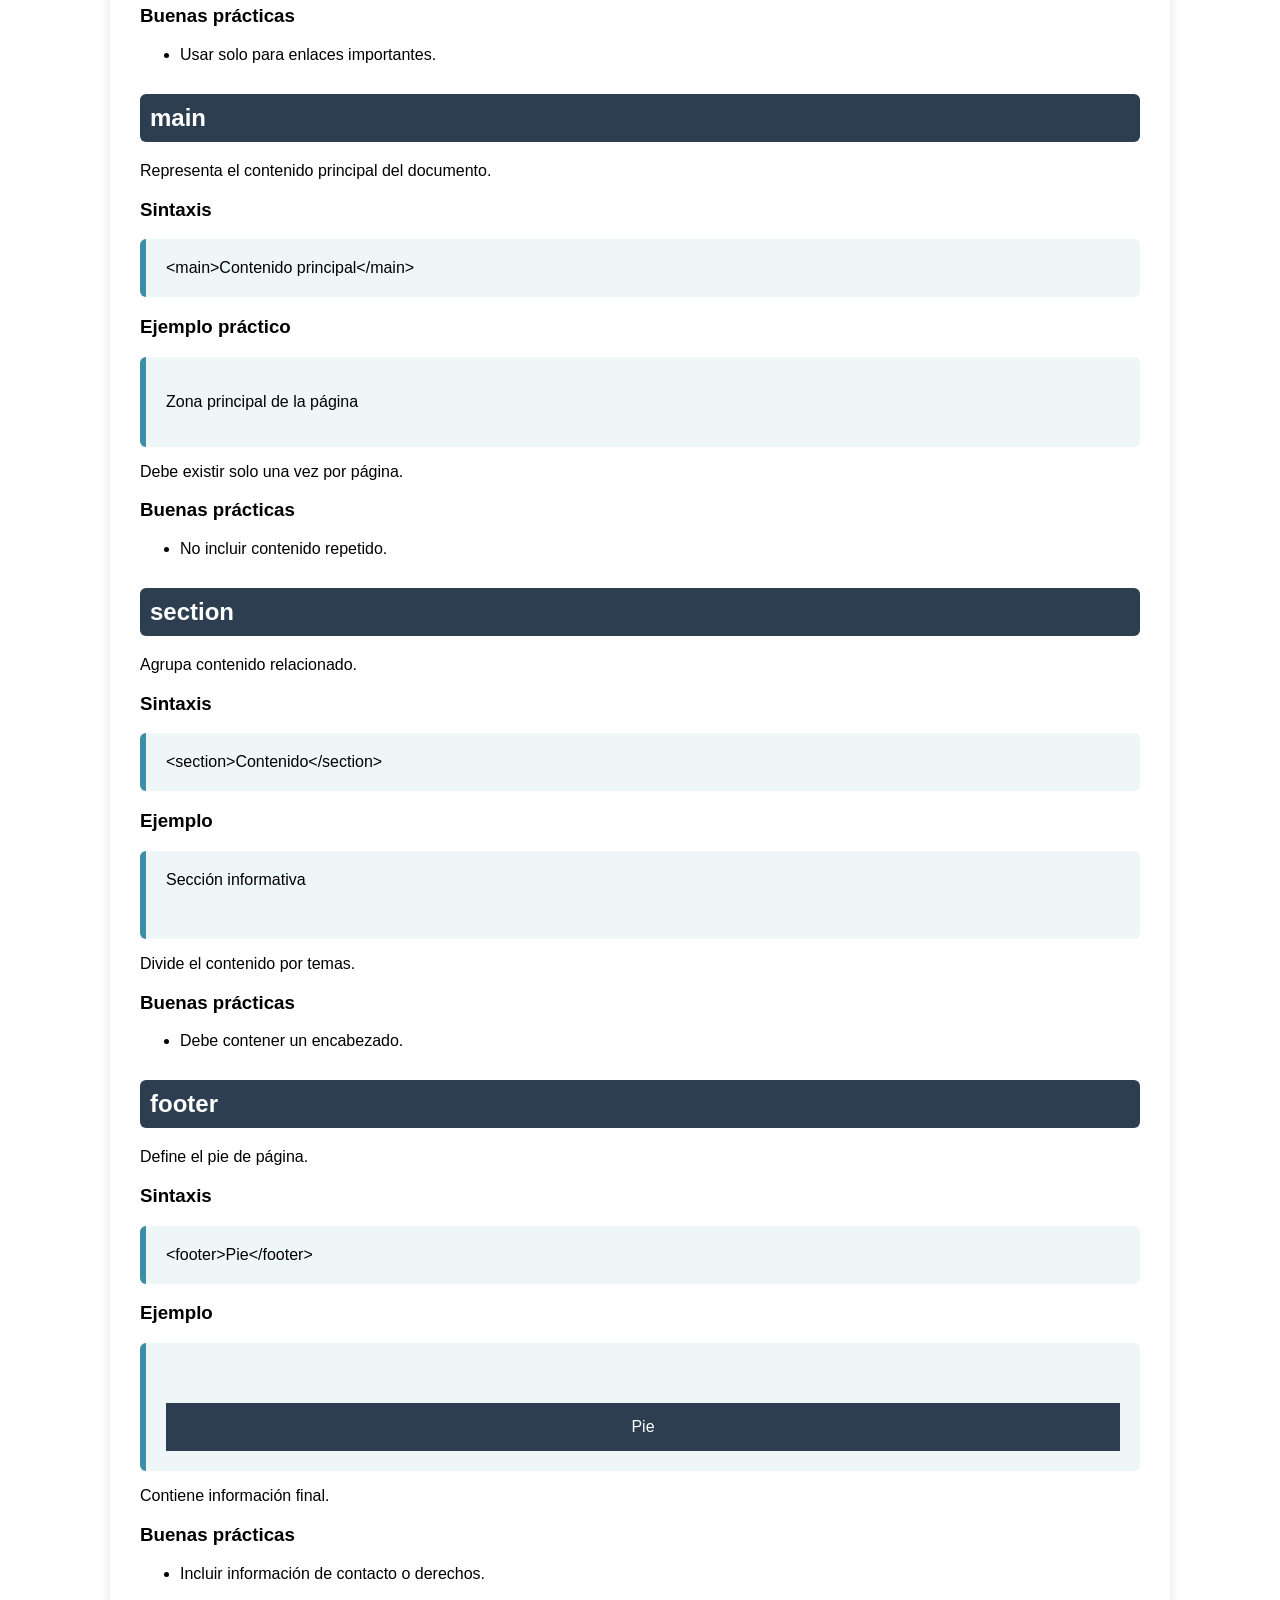
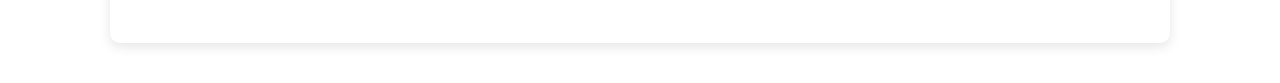
==== commit 8cf65c6c: "Update" ====
--- a/categorias/estructurales.html
+++ b/categorias/estructurales.html
@@ -1,168 +1,170 @@
 <!DOCTYPE html>
 <html lang="es">
+
 <head>
-<meta charset="UTF-8">
-<title>Estructurales</title>
-<link rel="stylesheet" href="../css/estilos.css">
+    <meta charset="UTF-8">
+    <title>Estructurales</title>
+    <link rel="stylesheet" href="../css/estilos.css">
+</head>
 
-</head>
 <body>
 
-<header class="navbar">
-<div class="logo">
-<h1>Blog Educativo de Etiquetas HTML</h1>
+    <header class="navbar">
 
-<nav>
+        <div class="logo">
+            <h1>Blog Educativo de Etiquetas HTML</h1>
+        </div>
 
-<ul>
+        <nav>
+            <ul>
+                <li><a href="../index.html">Inicio</a></li>
+                <li><a href="estructurales.html">Estructurales</a></li>
+                <li><a href="texto.html">Texto</a></li>
+                <li><a href="listas.html">Listas</a></li>
+                <li><a href="formularios.html">Formularios</a></li>
+                <li><a href="tablas.html">Tablas</a></li>
+                <li><a href="multimedia.html">Multimedia</a></li>
+            </ul>
+        </nav>
 
-<li><a href="../index.html">Inicio</a></li>
-<li><a href="estructurales.html">Estructurales</a></li>
-<li><a href="texto.html">Texto</a></li>
-<li><a href="listas.html">Listas</a></li>
-<li><a href="formularios.html">Formularios</a></li>
-<li><a href="tablas.html">Tablas</a></li>
-<li><a href="multimedia.html">Multimedia</a></li>
+    </header>
 
-</ul>
+    <main>
 
-</nav>
+        
 
-</header>
+        <section>
 
-<main>
+            <h2>header</h2>
 
-<section>
+            <p>Define el encabezado de la página.</p>
 
-<h2>header</h2>
+            <h3>Sintaxis</h3>
+            <div class="ejemplo">
+                &lt;header&gt;Contenido del encabezado&lt;/header&gt;
+            </div>
 
-<p>Define el encabezado de la página</p>
+            <h3>Ejemplo práctico</h3>
+            <div class="ejemplo">
+                <img src="/imagenes/header.png" alt="Ejemplo de header">
+            </div>
 
-<h3>Sintaxis</h3>
-<div class="ejemplo">
-&lt;header&gt;Contenido del encabezado&lt;/header&gt;
-</div>
+            <p>Uso correcto: se usa para colocar el logo, título o menú principal.</p>
 
-<h3>Ejemplo práctico</h3>
-<div class="ejemplo">
-<img src="/imagenes/header.png" alt="Ejemplo">
-</div>
+            <h3>Buenas prácticas</h3>
+            <ul>
+                <li>No usarlo solo como contenedor visual. Debe contener información introductoria.</li>
+            </ul>
 
-<p>Uso correcto: Se usa para colocar el logo, título o menú principal.</p>
+        </section>
 
-<h3>Buenas prácticas</h3>
-<p>
-No usarlo solo como contenedor visual. Debe contener información introductoria.
-</p>
+        <section>
 
-</section>
+            <h2>nav</h2>
 
-<section>
+            <p>Define el menú de navegación.</p>
 
-<h2>nav</h2>
+            <h3>Sintaxis</h3>
+            <div class="ejemplo">
+                &lt;nav&gt;Enlaces&lt;/nav&gt;
+            </div>
 
-<p>Define el menú de navegación</p>
+            <h3>Ejemplo práctico</h3>
+            <div class="ejemplo">
+                <nav>
+                    <a href="#">Inicio</a> |
+                    <a href="#">Estructurales</a>
+                </nav>
+            </div>
 
-<h3>Sintaxis</h3>
-<div class="ejemplo">
-&lt;nav&gt;Enlaces&lt;/nav&gt;
-</div>
+            <p>Se usa para menús principales o secundarios.</p>
 
-<h3>Ejemplo práctico</h3>
-<div class="ejemplo">
+            <h3>Buenas prácticas</h3>
+            <ul>
+                <li>Usar solo para enlaces importantes.</li>
+            </ul>
 
-<nav class="nav-ejemplo">
-<a href="#">Inicio</a> |
-<a href="#">Contacto</a>
-</nav>
-</div>
+        </section>
 
-<p>Se usa para menús principales o secundarios.</p>
+        <section>
 
-<h3>Buenas prácticas</h3>
-<p>
-Usar solo para enlaces importantes.
-</p>
+            <h2>main</h2>
 
-</section>
+            <p>Representa el contenido principal del documento.</p>
 
-<section>
+            <h3>Sintaxis</h3>
+            <div class="ejemplo">
+                &lt;main&gt;Contenido principal&lt;/main&gt;
+            </div>
 
-<h2>main</h2>
+            <h3>Ejemplo práctico</h3>
+            <div class="ejemplo">
+                <p>Zona principal de la página</p>
+            </div>
 
-<p>Representa el contenido principal del documento</p>
+            <p>Debe existir solo una vez por página.</p>
 
-<h3>Sintaxis</h3>
-<div class="ejemplo">
-&lt;main&gt;Contenido principal&lt;/main&gt;
-</div>
+            <h3>Buenas prácticas</h3>
+            <ul>
+                <li>No incluir contenido repetido.</li>
+            </ul>
 
-<h3>Ejemplo práctico</h3>
-<div class="ejemplo">
-<p>Zona principal de la página</p>
-</div>
+        </section>
 
-<p>Debe existir solo una vez por página.</p>
+        <section>
 
-<h3>Buenas prácticas</h3>
-<p>
-No incluir contenido repetido.
-</p>
+            <h2>section</h2>
 
-</section>
+            <p>Agrupa contenido relacionado.</p>
 
-<section>
+            <h3>Sintaxis</h3>
+            <div class="ejemplo">
+                &lt;section&gt;Contenido&lt;/section&gt;
+            </div>
 
-<h2>section</h2>
+            <h3>Ejemplo</h3>
+            <div class="ejemplo">
+                <section>Sección informativa</section>
+            </div>
 
-<ul>Agrupar contenido</ul>
+            <p>Divide el contenido por temas.</p>
 
-<h3>Sintaxis</h3>
-<div class="ejemplo">
-&lt;section&gt;Contenido&lt;/section&gt;
-</div>
+            <h3>Buenas prácticas</h3>
+            <ul>
+                <li>Debe contener un encabezado.</li>
+            </ul>
 
-<h3>Ejemplo</h3>
-<div class="ejemplo">
-<section>Sección informativa</section>
-</div>
+        </section>
 
-<p>Divide el contenido por temas.</p>
+        <section>
 
-<h3>Buenas prácticas</h3>
-<p>
-Debe contener encabezado
-</p>
+            <h2>footer</h2>
 
-</section>
+            <p>Define el pie de página.</p>
 
-<section>
+            <h3>Sintaxis</h3>
+            <div class="ejemplo">
+                &lt;footer&gt;Pie&lt;/footer&gt;
+            </div>
 
-<h2>footer</h2>
+            <h3>Ejemplo</h3>
+            <div class="ejemplo">
+                <footer>Pie</footer>
+            </div>
 
-<p>Pie de página</p>
+            <p>Contiene información final.</p>
 
-<h3>Sintaxis</h3>
-<div class="ejemplo">
-&lt;footer&gt;Pie&lt;/footer&gt;
-</div>
+            <h3>Buenas prácticas</h3>
+            <ul>
+                <li>Incluir información de contacto o derechos.</li>
+            </ul>
 
-<h3>Ejemplo</h3>
-<div class="ejemplo">
-<footer>Pie</footer>
-</div>
+        </section>
 
-<p>Contiene información final.</p>
+    </main>
 
-<h3>Buenas prácticas</h3>
-<p>
-Incluir información de contacto o derechos.
-</p>
+    <script src="/js/ejemplo.js"></script>
 
-</section>
+</body>
 
-<script src="/js/ejemplo.js"></script>
-
-</main>
-</body>
 </html>
--- a/css/estilos.css
+++ b/css/estilos.css
@@ -154,6 +154,3 @@
     margin-top: 40px;
 }
 
-.nav-ejemplo a{
-    color: black;
-}
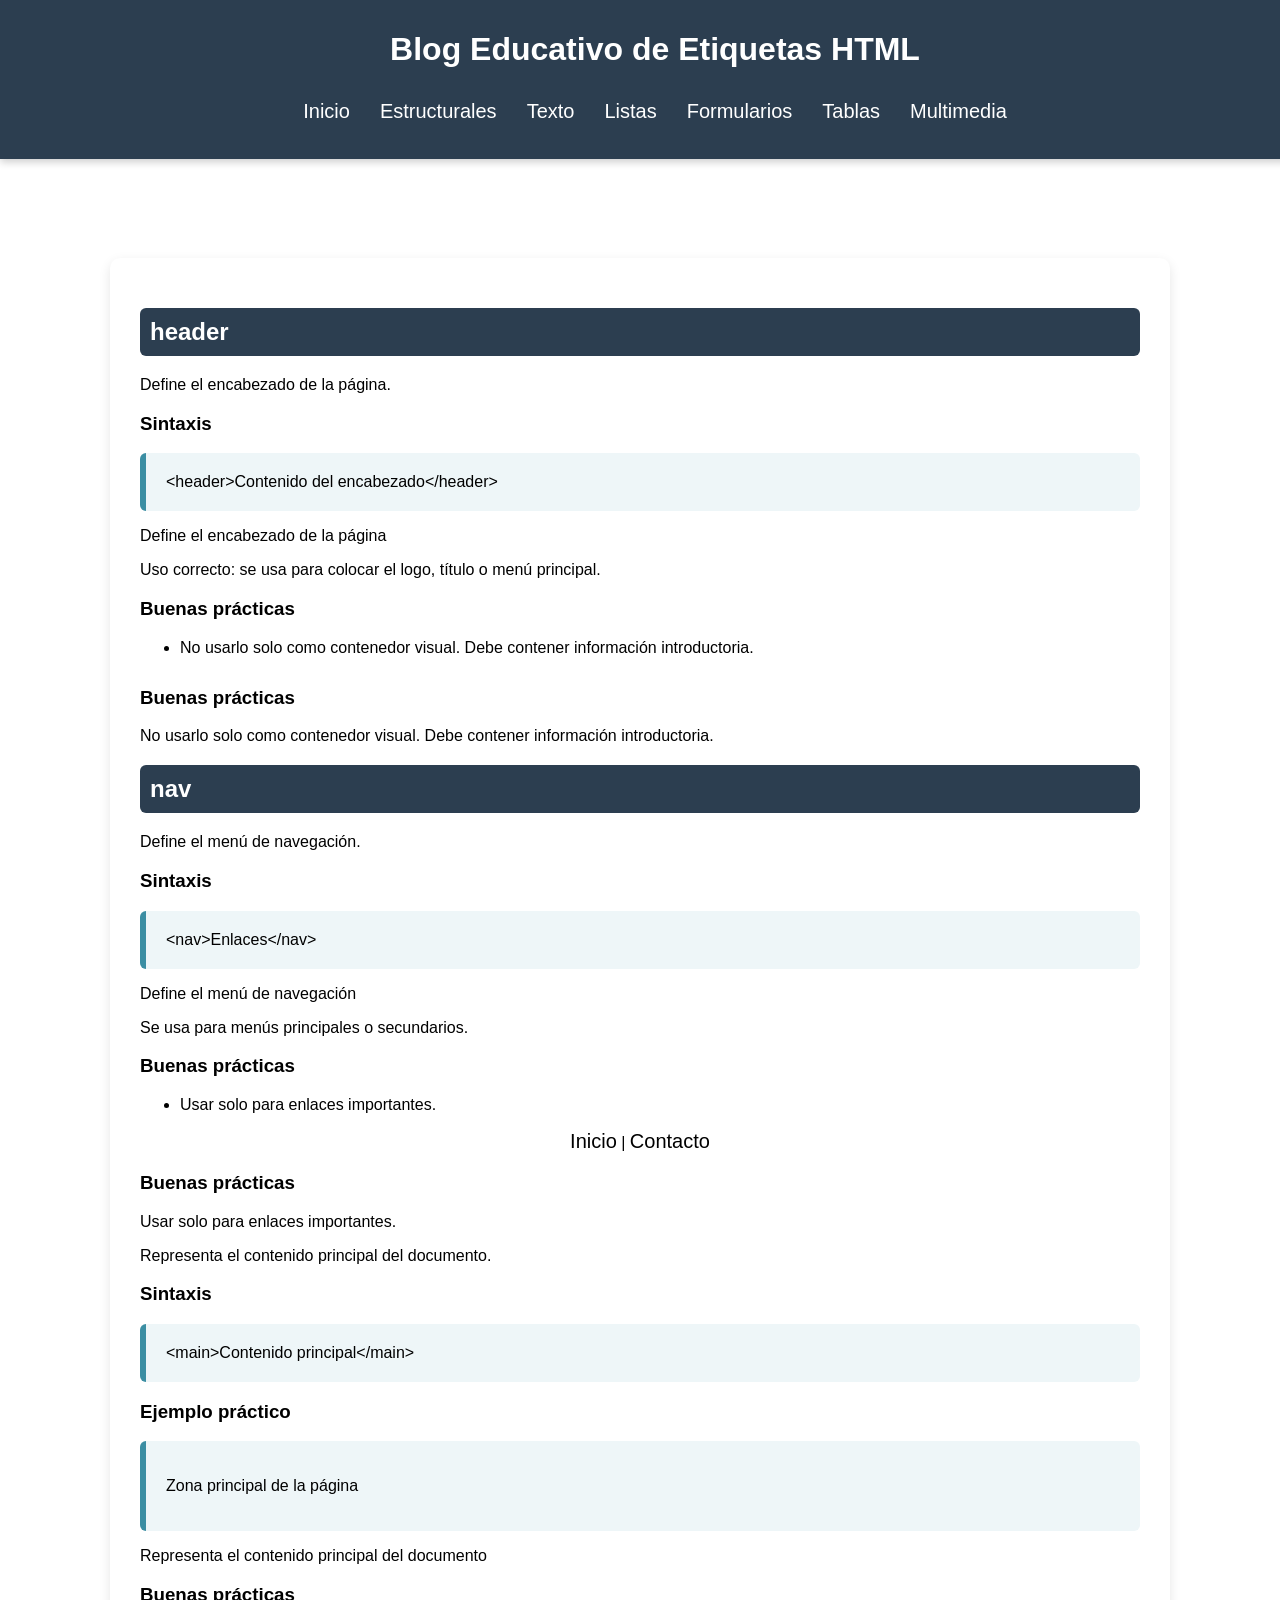
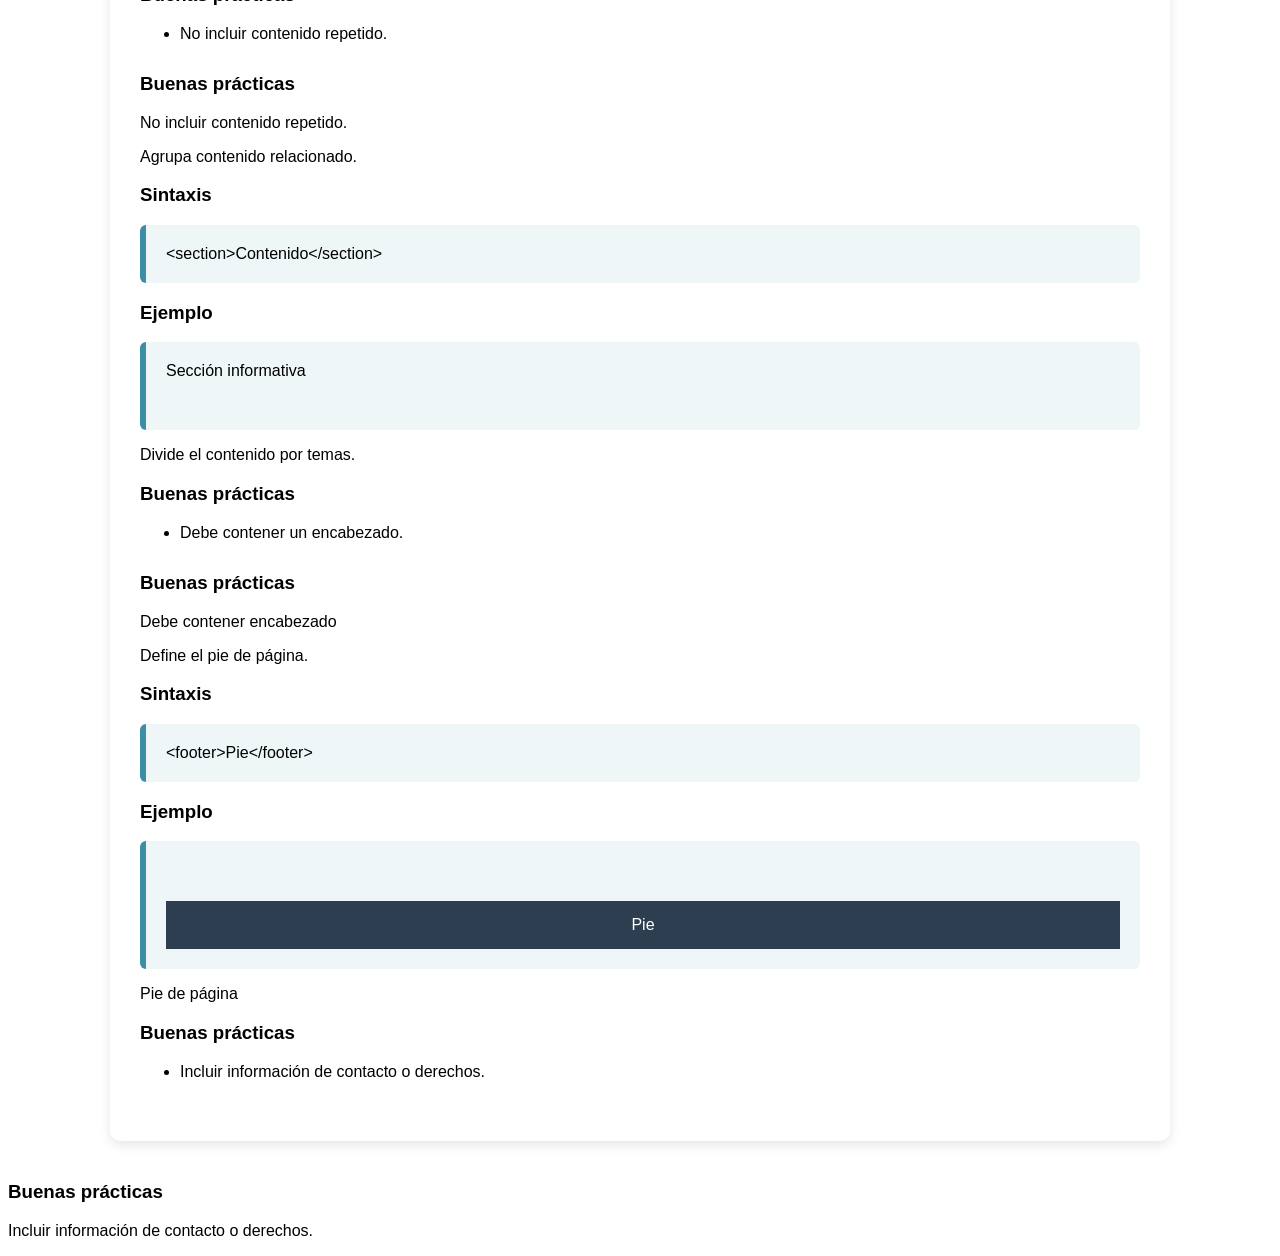
==== commit f528c96a: "Update" ====
--- a/categorias/estructurales.html
+++ b/categorias/estructurales.html
@@ -44,10 +44,7 @@
                 &lt;header&gt;Contenido del encabezado&lt;/header&gt;
             </div>
 
-            <h3>Ejemplo práctico</h3>
-            <div class="ejemplo">
-                <img src="/imagenes/header.png" alt="Ejemplo de header">
-            </div>
+<p>Define el encabezado de la página</p>
 
             <p>Uso correcto: se usa para colocar el logo, título o menú principal.</p>
 
@@ -58,7 +55,10 @@
 
         </section>
 
-        <section>
+<h3>Buenas prácticas</h3>
+<p>
+No usarlo solo como contenedor visual. Debe contener información introductoria.
+</p>
 
             <h2>nav</h2>
 
@@ -69,13 +69,7 @@
                 &lt;nav&gt;Enlaces&lt;/nav&gt;
             </div>
 
-            <h3>Ejemplo práctico</h3>
-            <div class="ejemplo">
-                <nav>
-                    <a href="#">Inicio</a> |
-                    <a href="#">Estructurales</a>
-                </nav>
-            </div>
+<p>Define el menú de navegación</p>
 
             <p>Se usa para menús principales o secundarios.</p>
 
@@ -84,11 +78,18 @@
                 <li>Usar solo para enlaces importantes.</li>
             </ul>
 
-        </section>
+<nav class="nav-ejemplo">
+<a href="#">Inicio</a> |
+<a href="#">Contacto</a>
+</nav>
+</div>
 
         <section>
 
-            <h2>main</h2>
+<h3>Buenas prácticas</h3>
+<p>
+Usar solo para enlaces importantes.
+</p>
 
             <p>Representa el contenido principal del documento.</p>
 
@@ -102,7 +103,7 @@
                 <p>Zona principal de la página</p>
             </div>
 
-            <p>Debe existir solo una vez por página.</p>
+<p>Representa el contenido principal del documento</p>
 
             <h3>Buenas prácticas</h3>
             <ul>
@@ -113,7 +114,10 @@
 
         <section>
 
-            <h2>section</h2>
+<h3>Buenas prácticas</h3>
+<p>
+No incluir contenido repetido.
+</p>
 
             <p>Agrupa contenido relacionado.</p>
 
@@ -138,7 +142,10 @@
 
         <section>
 
-            <h2>footer</h2>
+<h3>Buenas prácticas</h3>
+<p>
+Debe contener encabezado
+</p>
 
             <p>Define el pie de página.</p>
 
@@ -152,7 +159,7 @@
                 <footer>Pie</footer>
             </div>
 
-            <p>Contiene información final.</p>
+<p>Pie de página</p>
 
             <h3>Buenas prácticas</h3>
             <ul>
@@ -163,7 +170,10 @@
 
     </main>
 
-    <script src="/js/ejemplo.js"></script>
+<h3>Buenas prácticas</h3>
+<p>
+Incluir información de contacto o derechos.
+</p>
 
 </body>
 
--- a/css/estilos.css
+++ b/css/estilos.css
@@ -154,3 +154,6 @@
     margin-top: 40px;
 }
 
+.nav-ejemplo a{
+    color: black;
+}
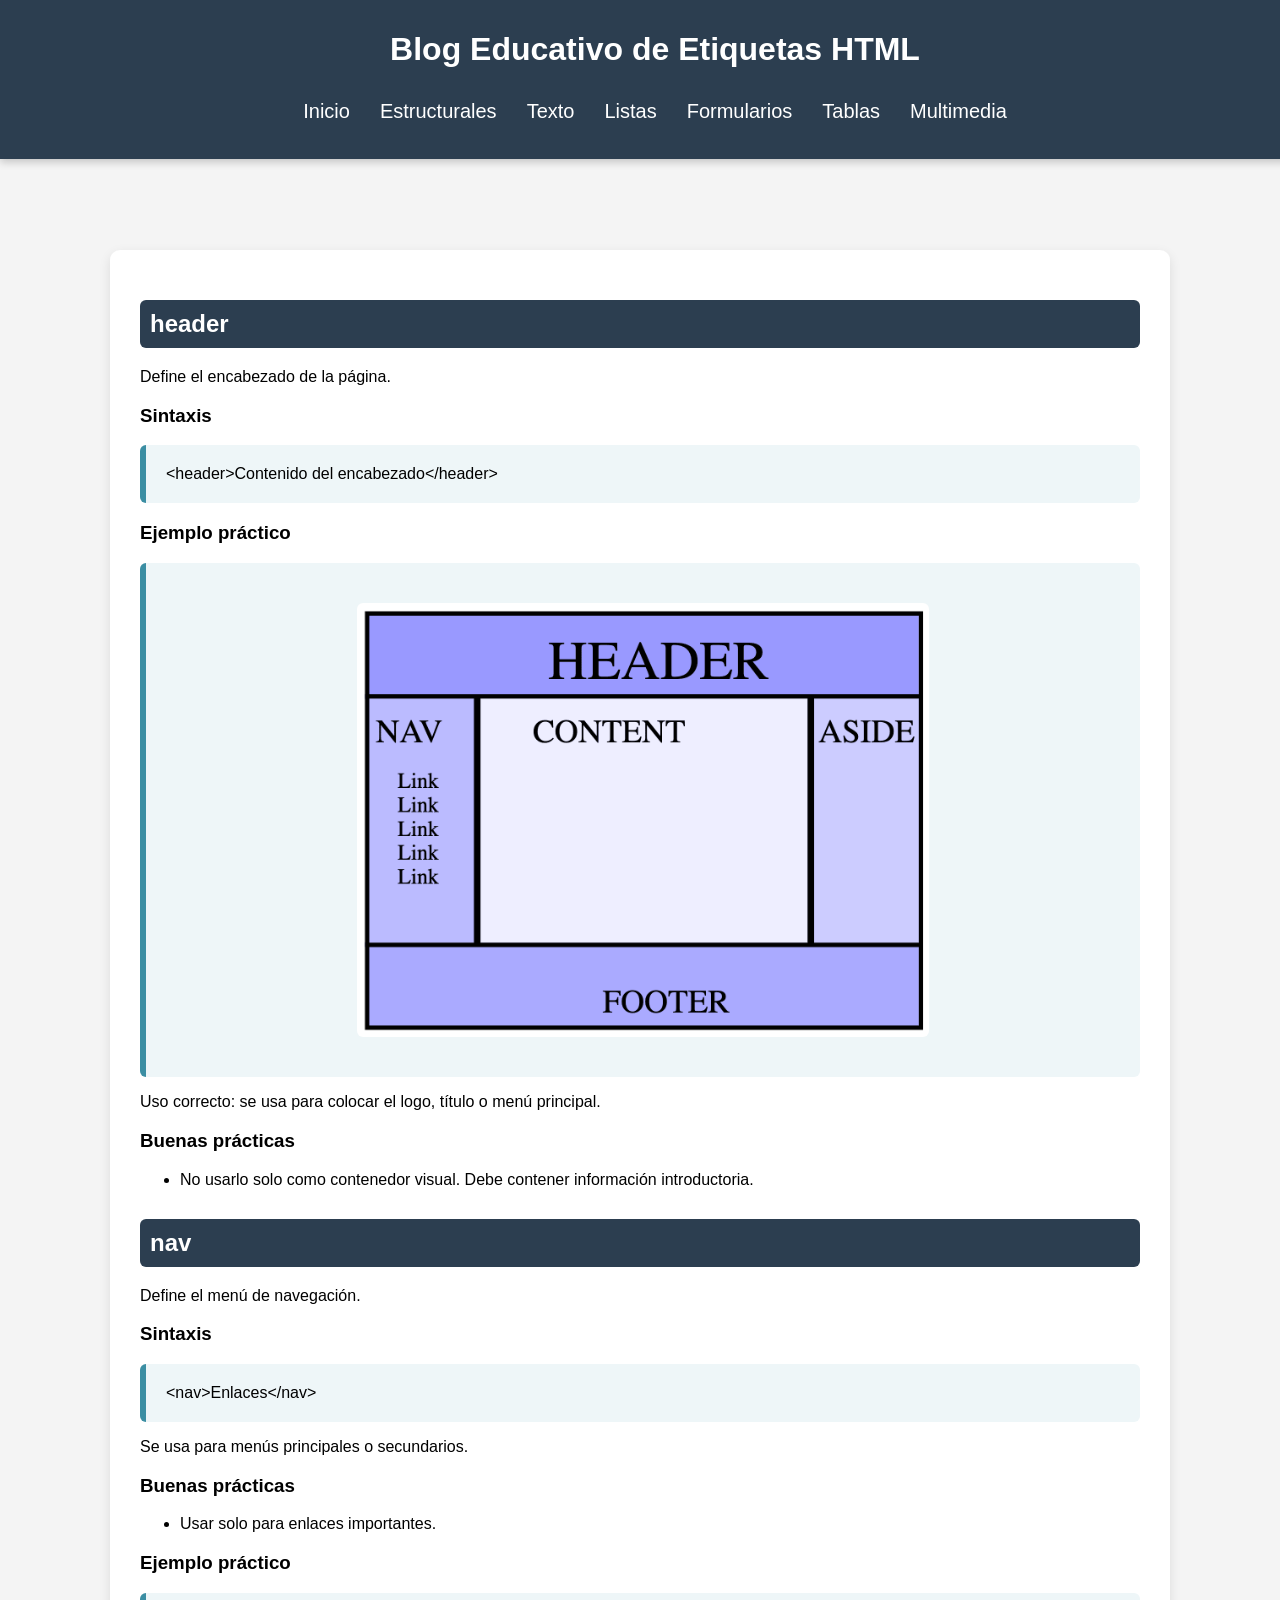
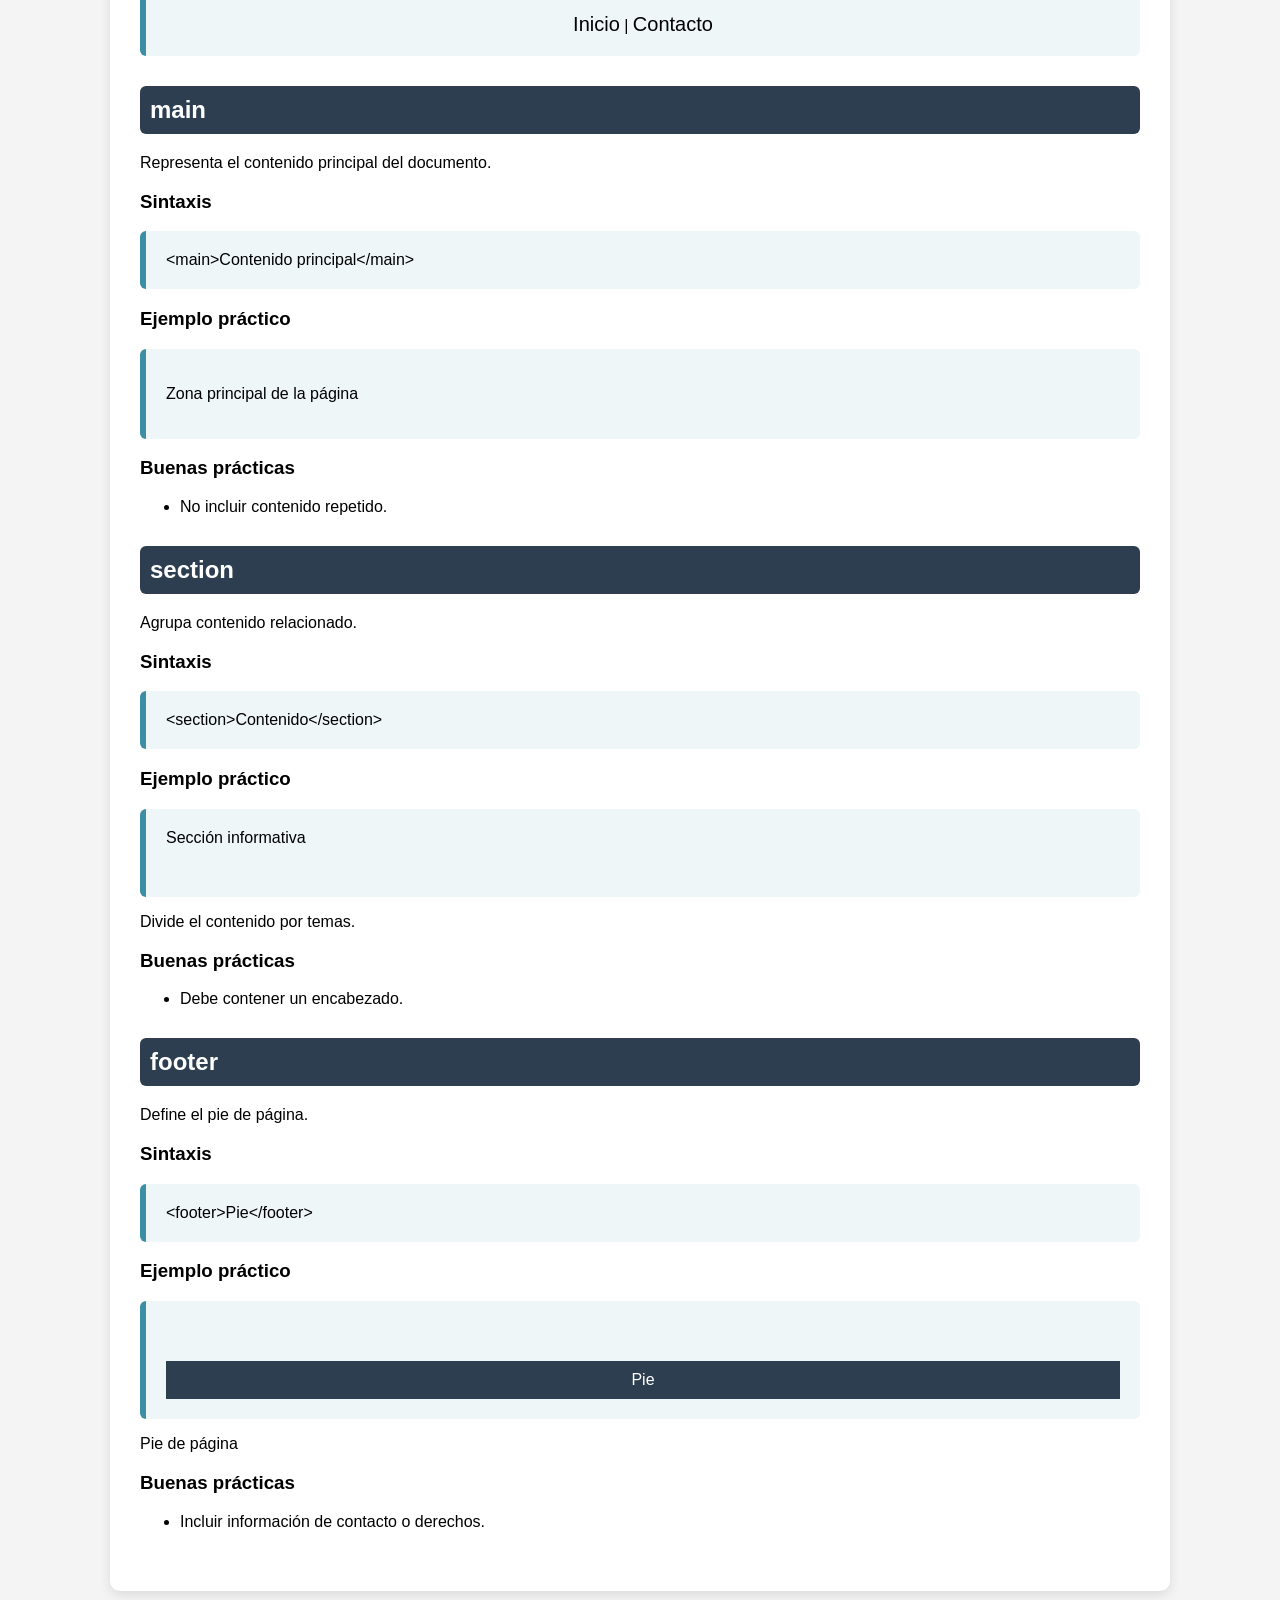
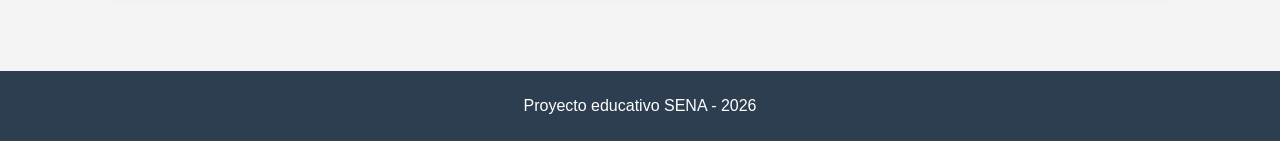
==== commit e7884416: "Actualizado" ====
--- a/categorias/estructurales.html
+++ b/categorias/estructurales.html
@@ -9,12 +9,15 @@
 
 <body>
 
+    <!-- Encabezado principal del blog -->
     <header class="navbar">
 
+        <!-- Logo o título del sitio -->
         <div class="logo">
             <h1>Blog Educativo de Etiquetas HTML</h1>
         </div>
 
+        <!-- Menú de navegación principal -->
         <nav>
             <ul>
                 <li><a href="../index.html">Inicio</a></li>
@@ -29,10 +32,10 @@
 
     </header>
 
+    <!-- Contenido principal de la página -->
     <main>
 
-        
-
+        <!-- Sección que explica la etiqueta header -->
         <section>
 
             <h2>header</h2>
@@ -44,7 +47,10 @@
                 &lt;header&gt;Contenido del encabezado&lt;/header&gt;
             </div>
 
-<p>Define el encabezado de la página</p>
+            <h3>Ejemplo práctico</h3>
+                <div class="ejemplo">
+                    <img src="/imagenes/header.png" alt="Ejemplo">
+                </div>
 
             <p>Uso correcto: se usa para colocar el logo, título o menú principal.</p>
 
@@ -55,10 +61,8 @@
 
         </section>
 
-<h3>Buenas prácticas</h3>
-<p>
-No usarlo solo como contenedor visual. Debe contener información introductoria.
-</p>
+        <!-- Sección que explica la etiqueta nav -->
+        <section>
 
             <h2>nav</h2>
 
@@ -69,8 +73,6 @@
                 &lt;nav&gt;Enlaces&lt;/nav&gt;
             </div>
 
-<p>Define el menú de navegación</p>
-
             <p>Se usa para menús principales o secundarios.</p>
 
             <h3>Buenas prácticas</h3>
@@ -78,18 +80,21 @@
                 <li>Usar solo para enlaces importantes.</li>
             </ul>
 
-<nav class="nav-ejemplo">
-<a href="#">Inicio</a> |
-<a href="#">Contacto</a>
-</nav>
-</div>
+            <h3>Ejemplo práctico</h3>
+            <div class="ejemplo">
+            <!-- Ejemplo visual de navegación -->
+                <nav class="nav-ejemplo">
+                    <a href="#">Inicio</a> |
+                    <a href="#">Contacto</a>
+                </nav>
+            </div>
 
+        </section>
+
+        <!-- Sección que explica la etiqueta main -->
         <section>
 
-<h3>Buenas prácticas</h3>
-<p>
-Usar solo para enlaces importantes.
-</p>
+            <h2>main</h2>
 
             <p>Representa el contenido principal del documento.</p>
 
@@ -103,8 +108,6 @@
                 <p>Zona principal de la página</p>
             </div>
 
-<p>Representa el contenido principal del documento</p>
-
             <h3>Buenas prácticas</h3>
             <ul>
                 <li>No incluir contenido repetido.</li>
@@ -112,12 +115,10 @@
 
         </section>
 
+        <!-- Sección que explica la etiqueta section -->
         <section>
 
-<h3>Buenas prácticas</h3>
-<p>
-No incluir contenido repetido.
-</p>
+            <h2>section</h2>
 
             <p>Agrupa contenido relacionado.</p>
 
@@ -126,7 +127,7 @@
                 &lt;section&gt;Contenido&lt;/section&gt;
             </div>
 
-            <h3>Ejemplo</h3>
+            <h3>Ejemplo práctico</h3>
             <div class="ejemplo">
                 <section>Sección informativa</section>
             </div>
@@ -140,12 +141,10 @@
 
         </section>
 
+        <!-- Sección que explica la etiqueta footer -->
         <section>
 
-<h3>Buenas prácticas</h3>
-<p>
-Debe contener encabezado
-</p>
+            <h2>footer</h2>
 
             <p>Define el pie de página.</p>
 
@@ -154,12 +153,12 @@
                 &lt;footer&gt;Pie&lt;/footer&gt;
             </div>
 
-            <h3>Ejemplo</h3>
+            <h3>Ejemplo práctico</h3>
             <div class="ejemplo">
                 <footer>Pie</footer>
             </div>
 
-<p>Pie de página</p>
+            <p>Pie de página</p>
 
             <h3>Buenas prácticas</h3>
             <ul>
@@ -170,10 +169,13 @@
 
     </main>
 
-<h3>Buenas prácticas</h3>
-<p>
-Incluir información de contacto o derechos.
-</p>
+    <!-- Pie de página del sitio -->
+    <footer>
+        <p>Proyecto educativo SENA - 2026</p>
+    </footer>
+
+    <!-- Archivo JavaScript del proyecto -->
+    <script src="../js/ejemplo.js"></script>
 
 </body>
 
--- a/css/estilos.css
+++ b/css/estilos.css
@@ -2,6 +2,12 @@
 body{
     font-family: Arial;
     padding-top: 150px;
+    margin: 0;
+    background-color: #f4f4f4;
+
+    display: flex;
+    flex-direction: column;
+    min-height: 100vh; /* ocupa toda la altura de la pantalla */
 }
 
 
@@ -152,8 +158,9 @@
     text-align: center;
     padding: 15px;
     margin-top: 40px;
+    padding: 10px;
 }
 
 .nav-ejemplo a{
     color: black;
-}
+}
